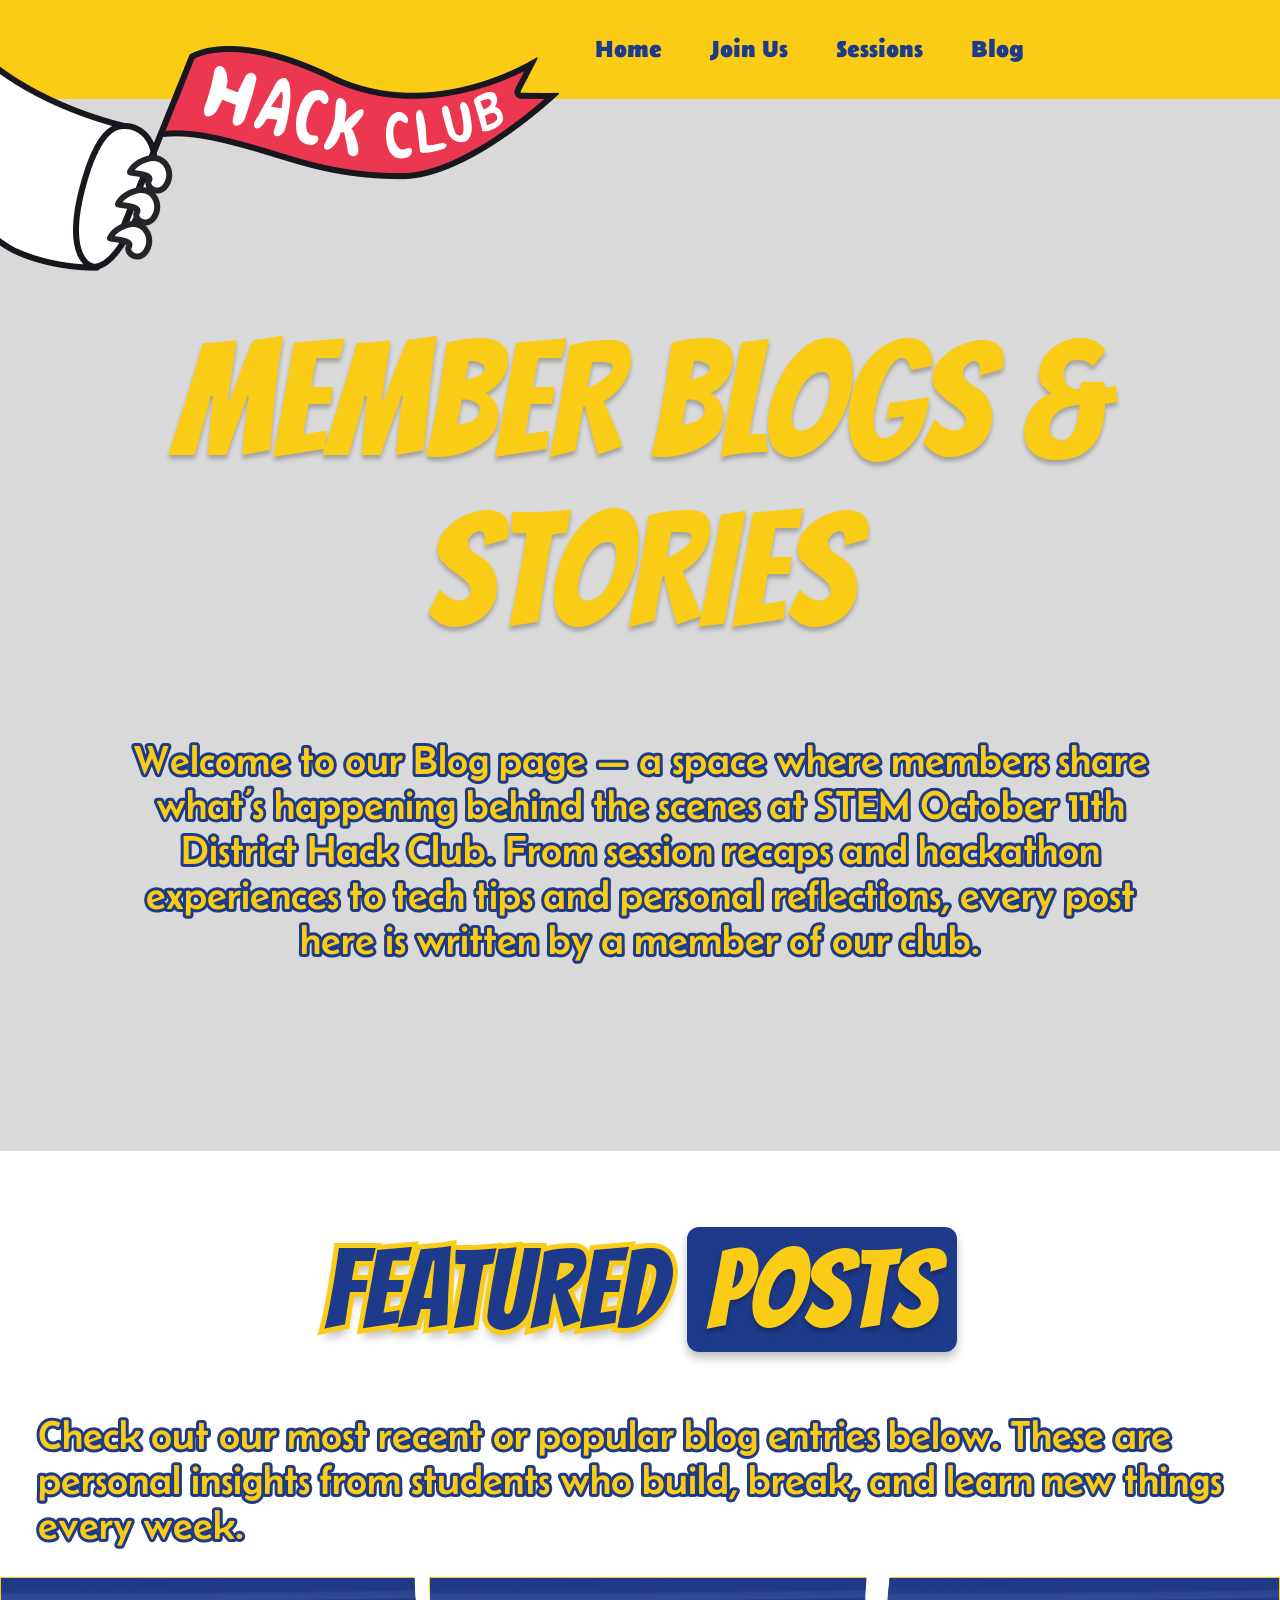
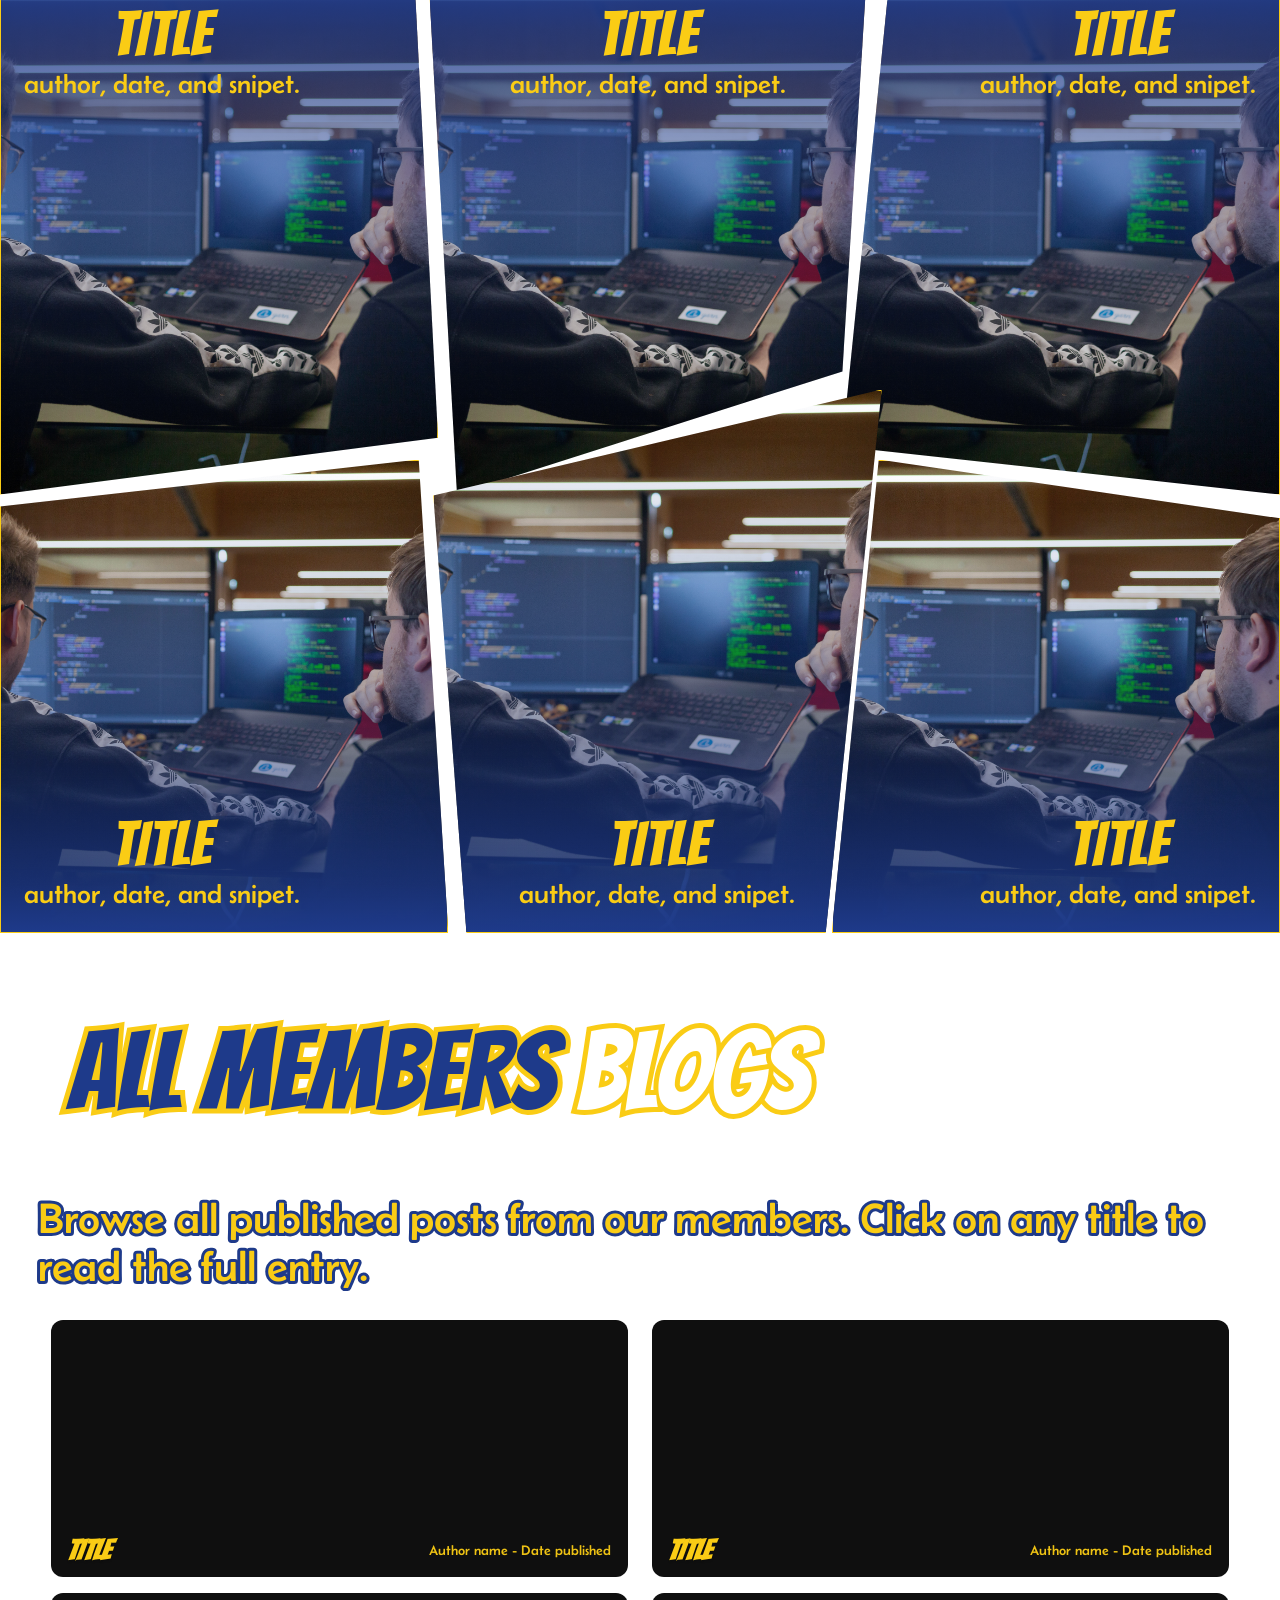
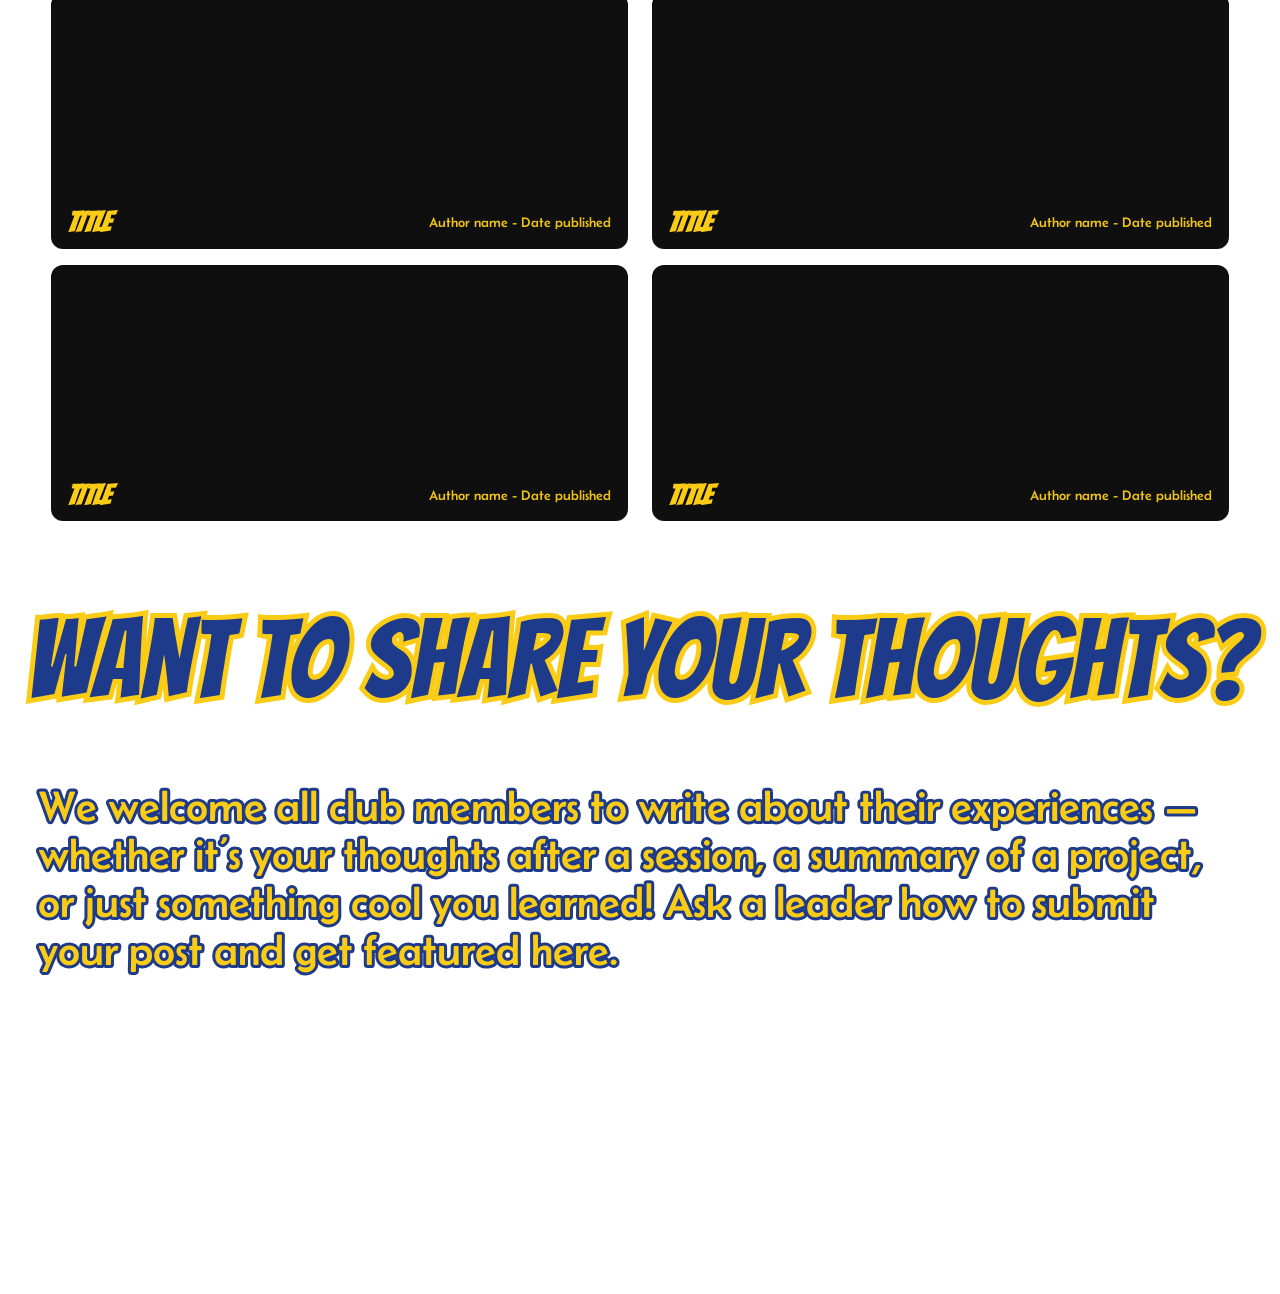
==== blog.html @ 3d718290 "Remove duplicate header tag in blog.html" ====
<!DOCTYPE html>
<html lang="en">
<head>
    <meta charset="UTF-8">
    <meta name="viewport" content="width=device-width, initial-scale=1.0">
    <title>Blog</title>
    <link rel="icon" type="image/x-icon" href="assets/images/icon-rounded.png">
    <link rel="stylesheet" href="assets/css/blog.css">
    <link href="https://fonts.googleapis.com/css2?family=Belanosima:wght@400;600;700&display=swap" rel="stylesheet" />
    <link href="https://fonts.googleapis.com/css?family=Bangers&display=swap" rel="stylesheet" />
</head>
<body>
    <header>
        <a href="#"><img src="assets/images/flag-orpheus-left.png" alt="hack club flag icon"></a>
        <nav>
            <a href="index.html">Home</a>
            <a href="joinus.html">Join Us</a>
            <a href="sessions.html">Sessions</a>
            <a href="blog.html">Blog</a>
        </nav>
    </header>
    <section class="intro">
        <h1>MEMBER BLOGS & STORIES</h1>
        <p class="outlined-text">
            Welcome to our Blog page — a space where members share what’s happening behind the scenes at STEM October 11th District Hack Club. From session recaps and hackathon experiences to tech tips and personal reflections, every post here is written by a member of our club.
        </p>
    </section>

    <section class="featured">
        <p class="pp">
            <span class="pfeatured">FEATURED</span> <span class="pposts">POSTS</span>
        </p>
        <p class="outlined-text2">
            Check out our most recent or popular blog entries below. These are personal insights from  students who build, break, and learn new things every week.
        </p>
    </section>

    <div class="featured-posts-container">
        <div class="grid">
            <div class="polygon p1" onclick="window.location.href='#';" style="cursor:pointer;">
                <div class="text-box">
                    <p class = "p1title">TITLE</p>
                    <p class = "p1text">author, date, and snipet.</p>
                </div>
            </div>
            <div class="polygon p2" onclick="window.location.href='#';" style="cursor:pointer;">
                <div class="text-box">
                    <p class = "p1title">TITLE</p>
                    <p class = "p1text">author, date, and snipet.</p>
                </div>
            </div>
            <div class="polygon p3" onclick="window.location.href='#';" style="cursor:pointer;">
                <div class="text-box">
                    <p class = "p1title">TITLE</p>
                    <p class = "p1text">author, date, and snipet.</p>
                </div>
            </div>
        </div>
        <div class="grid2">
            <div class="polygon p4" onclick="window.location.href='#';" style="cursor:pointer;">
                <div class="text-box">
                    <p class = "p1title">TITLE</p>
                    <p class = "p1text">author, date, and snipet.</p>
                </div>
            </div>
            <div class="polygon p5" onclick="window.location.href='#';" style="cursor:pointer;">
                <div class="text-box">
                    <p class = "p1title">TITLE</p>
                    <p class = "p1text">author, date, and snipet.</p>
                </div>
            </div>
            <div class="polygon p6" onclick="window.location.href='#';" style="cursor:pointer;">
                <div class="text-box">
                    <p class = "p1title">TITLE</p>
                    <p class = "p1text">author, date, and snipet.</p>
                </div>
            </div>
        </div>
    </div>

    <section class="complete">
        <p class="ppp">
            <span class="allmembers">ALL MEMBERS</span> <span class="blogs">BLOGS</span>
        </p>
        <p class="outlined-text3">
            Browse all published posts from our members. Click on any title to read the full entry.
        </p>
    </section>

    <section class="cards-area">
    <div class="cards-grid">

        <article class="card" style="--bg: url('assets/images/post-sample-image.jpg'); cursor:pointer;" onclick="window.location.href='#';">
        <div class="card-text">
            <h3 class="card-title">TITLE</h3>
            <div class="card-author">Author name - Date published</div>
        </div>
        </article>

        <article class="card" style="--bg: url('assets/images/post-sample-image.jpg'); cursor:pointer;" onclick="window.location.href='#';">
        <div class="card-text">
            <h3 class="card-title">TITLE</h3>
            <div class="card-author">Author name - Date published</div>
        </div>
        </article>

        <article class="card" style="--bg: url('assets/images/post-sample-image.jpg'); cursor:pointer;" onclick="window.location.href='#';">
        <div class="card-text">
            <h3 class="card-title">TITLE</h3>
            <div class="card-author">Author name - Date published</div>
        </div>
        </article>

        <article class="card" style="--bg: url('assets/images/post-sample-image.jpg'); cursor:pointer;" onclick="window.location.href='#';">
        <div class="card-text">
            <h3 class="card-title">TITLE</h3>
            <div class="card-author">Author name - Date published</div>
        </div>
        </article>

        <article class="card" style="--bg: url('assets/images/post-sample-image.jpg'); cursor:pointer;" onclick="window.location.href='#';">
        <div class="card-text">
            <h3 class="card-title">TITLE</h3>
            <div class="card-author">Author name - Date published</div>
        </div>
        </article>

        <article class="card" style="--bg: url('assets/images/post-sample-image.jpg'); cursor:pointer;" onclick="window.location.href='#';">
        <div class="card-text">
            <h3 class="card-title">TITLE</h3>
            <div class="card-author">Author name - Date published</div>
        </div>
        </article>
    </div>
    </section>

    <section class="featured">
        <p class="pppp">
            WANT TO SHARE YOUR THOUGHTS?
        </p>
        <p class="outlined-text4">
            We welcome all club members to write about their experiences — whether it’s your thoughts after a session, a summary of a project, or just something cool you learned! Ask a leader how to submit your post and get featured here.
        </p>
    </section>
</body>
</html>
---- assets/css/blog.css ----
* {
    margin: 0;
    padding: 0;
    box-sizing: border-box;
}

html, body {
  overflow-x: hidden;
}

header {
    position: sticky;  
    background-color: #FACC15;
    width: 100%;
    height: 11vh;
    display: flex; 
    justify-content: space-between;
}

header nav {
    display: flex;
    align-items: center;
    gap: 3rem;
    margin-right: 20%;
}

header nav a {
    color: #1E3A8A;
    text-decoration: none;
    font-weight: bold;
    font-size: 1.5rem;
    font-family: 'Belanosima', sans-serif;
}

.logo {
    max-height: 100%;
    width: auto;
    object-fit: contain;
    display: block;
}

.intro {
    background-color: #D9D9D9;
    padding: 4rem 2rem; 
    text-align: center;
}

.intro h1 {
  margin-top: 9.53125rem;
  margin-bottom: 5.0625rem;
	color: #FACC15;
	text-align: center;
	text-shadow: 0 4px 4px rgba(0, 0, 0, 0.25);
	font-size: 10rem;
	font-weight: 400;
  font-family: 'Bangers', cursive;
}

.outlined-text {
  position: relative;
  display: inline-block;
  font-size: 2.5714rem;
  font-family: 'Belanosima', sans-serif;
  color: #FACC15;
  z-index: 2;
  margin: 0 5.78125rem 7.84375rem 5.78125rem;
  text-align: center;
}

.outlined-text::before {
  content: attr(data-text);
  content: attr(data-text);
  content: "Welcome to our Blog page — a space where members share what’s happening behind the scenes at STEM October 11th District Hack Club. From session recaps and hackathon experiences to tech tips and personal reflections, every post here is written by a member of our club.";
  position: absolute;
  top: 0;
  left: 0;
  z-index: -1;
  color: transparent;
  -webkit-text-stroke: 6px #1E3A8A;
  white-space: pre-wrap;
  width: 100%;
}

.pp {
  text-align: center;
  font-size: 6.8572rem;
  font-family: 'Bangers', cursive;
  margin-top: 5rem;
  margin-bottom: 4rem;
}

.pfeatured {
  position: relative;
  display: inline-block;
  color: #1E3A8A;
  z-index: 2;
}

.pfeatured::before {
  content: attr(data-text);
  content: attr(data-text);
  content: "FEATURED";
  position: absolute;
  top: 0;
  left: 0;
  z-index: -1;
  color: transparent;
  -webkit-text-stroke: 10px #FACC15;
  white-space: pre-wrap;
  width: 100%;
  text-shadow: 0 10px 10px rgba(0, 0, 0, 0.25);
}

.pposts {
  color: #FACC15;
  background-color: #1E3A8A;
  border-radius: 12px;
  padding: 4px 20px;
  text-shadow: 0 4px 4px rgba(0, 0, 0, 0.25);
  box-shadow: 0 6px 10px rgba(0, 0, 0, 0.25);
}

.outlined-text2 {
  position: relative;
  display: inline-block;
  font-size: 2.5714rem;
  font-family: 'Belanosima', sans-serif;
  color: #FACC15;
  z-index: 2;
  margin: 0 2.3446rem 1.8735rem;
}

.outlined-text2::before {
  content: attr(data-text);
  content: attr(data-text);
  content: "Check out our most recent or popular blog entries below. These are personal insights from students who build, break, and learn new things every week.";
  position: absolute;
  top: 0;
  left: 0;
  z-index: -1;
  color: transparent;
  -webkit-text-stroke: 6px #1E3A8A;
  white-space: pre-wrap;
  width: 100%;
}



.ppp {
  margin-left: 5.3vw;
  font-size: 6.8572rem;
  font-family: 'Bangers', cursive;
  margin-top: 5rem;
  margin-bottom: 4rem;
}

.allmembers {
  position: relative;
  display: inline-block;
  color: #1E3A8A;
  z-index: 2;
}

.allmembers::before {
  content: attr(data-text);
  content: attr(data-text);
  content: "ALL MEMBERS";
  position: absolute;
  top: 0;
  left: 0;
  z-index: -1;
  color: transparent;
  -webkit-text-stroke: 10px #FACC15;
  white-space: pre-wrap;
  width: 100%;
}

.blogs {
  position: relative;
  display: inline-block;
  color: #ffffff;
  z-index: 2;
}

.blogs::before {
  content: attr(data-text);
  content: attr(data-text);
  content: "BLOGS";
  position: absolute;
  top: 0;
  left: 0;
  z-index: -1;
  color: transparent;
  -webkit-text-stroke: 10px #FACC15;
  white-space: pre-wrap;
  width: 100%;
}

.outlined-text3 {
  position: relative;
  display: inline-block;
  font-size: 2.6865rem;
  font-family: 'Belanosima', sans-serif;
  color: #FACC15;
  z-index: 2;
  margin: 0 2.3446rem 1.8735rem;
}

.outlined-text3::before {
  content: attr(data-text);
  content: attr(data-text);
  content: "Browse all published posts from our members. Click on any title to read the full entry.";
  position: absolute;
  top: 0;
  left: 0;
  z-index: -1;
  color: transparent;
  -webkit-text-stroke: 6px #1E3A8A;
  white-space: pre-wrap;
  width: 100%;
}

.pppp {
  position: relative;
  display: block;
  margin: 5rem auto 4rem auto;
  color: #1E3A8A;
  z-index: 2;
  text-align: center;
  font-size: 6.8572rem;
  font-family: 'Bangers', cursive;
}

.pppp::before {
  content: attr(data-text);
  content: attr(data-text);
  content: "WANT TO SHARE YOUR THOUGHTS?";
  position: absolute;
  top: 0;
  left: 0;
  z-index: -1;
  color: transparent;
  -webkit-text-stroke: 10px #FACC15;
  white-space: pre-wrap;
  width: 100%;
}

.outlined-text4 {
  position: relative;
  display: inline-block;
  font-size: 2.6865rem;
  font-family: 'Belanosima', sans-serif;
  color: #FACC15;
  z-index: 2;
  margin: 0 2.3446rem 20rem;
}

.outlined-text4::before {
  content: attr(data-text);
  content: attr(data-text);
  content: "We welcome all club members to write about their experiences — whether it’s your thoughts after a session, a summary of a project, or just something cool you learned! Ask a leader how to submit your post and get featured here.";
  position: absolute;
  top: 0;
  left: 0;
  z-index: -1;
  color: transparent;
  -webkit-text-stroke: 6px #1E3A8A;
  white-space: pre-wrap;
  width: 100%;
}


:root {
  --header-h: 11vh;
  --side-pad: 4%;
  --gap: 2%;
  --cards-height: calc(100vh - var(--header-h));
}

.cards-area {
  padding-left: var(--side-pad);
  padding-right: var(--side-pad);
  box-sizing: border-box;
  height: var(--cards-height);
  margin-bottom: 3vh;
}

.cards-grid {
  height: 100%;
  display: grid;
  grid-template-columns: 1fr 1fr;
  grid-template-rows: repeat(3, 1fr);
  gap: var(--gap);
}

.card {
  background: var(--bg, #ccc) center/contain no-repeat;
  background-color: rgb(15, 15, 15);
  position: relative;
  display: flex;
  flex-direction: column;
  justify-content: flex-end;
  padding: 2% 3%;
  overflow: hidden;
  border-radius: 12px;
}

.card-text {
  display: flex;
  justify-content: space-between;
  align-items: center;
  width: 100%;
}

.card-title {
  margin: 0;
  color: #FACC15;
  font-family: 'Bangers', cursive;
  font-size: clamp(1.25rem, 2.2vw, 2.6rem);
  transform: skewX(-10deg);
  text-shadow: 0 2px 2px rgba(0,0,0,0.12);
}

.card-author {
  color: #FACC15;
  font-family: 'Belanosima', sans-serif;
  font-size: clamp(0.8rem, 1.1vw, 1.2rem);
  opacity: 0.95;
  white-space: nowrap;
}

.p1 { --polygon-image: url('../images/post-sample-image.jpg'); }
.p2 { --polygon-image: url('../images/post-sample-image.jpg'); }
.p3 { --polygon-image: url('../images/post-sample-image.jpg'); }
.p4 { --polygon-image: url('../images/post-sample-image.jpg'); }
.p5 { --polygon-image: url('../images/post-sample-image.jpg'); }
.p6 { --polygon-image: url('../images/post-sample-image.jpg'); }


@media (min-width: 1024px) {
  .grid {
    justify-content: center;
    margin: 0 auto;
    display: flex;
    grid-template-columns: 480px 530px 440px;
    grid-template-rows: 460px; 
    /*width: 90vw;
    height: 90vh;*/
    /*grid-template-columns: repeat(auto-fit, minmax(200px, 1fr));*/
    gap: 0.5px;
    grid-template-rows: 460px; /* force row 2 height */
  }

  .grid2 {
    justify-content: center;
    margin: 0 auto;
    display: flex;
    grid-template-columns: 490px 470px 490px;
    grid-template-rows: 500px; 
    grid-template-rows: 500px;

  }

  .polygon {
    background: lightblue;
    border: 0.5px solid #FACC15;
    box-sizing: border-box;
    z-index: 2;
  }

.p1 { 
    clip-path: polygon(0% 0%, 94.6% 0%, 100% 89%, 0% 100%);
    aspect-ratio: 480 / 460;
    width: 100%;
    max-width: 480px;
    background: linear-gradient(
    to bottom,
    rgba(30,58,138,1) 0%,
    rgba(30,58,138,0.8) 10%,
    rgba(30,58,138,0.4) 40%,
    rgba(30,58,138,0) 100%
  ), var(--polygon-image) center/cover no-repeat;
    display: flex;
    align-items: flex-start;
    justify-content: flex-start;
    text-align: center; 
    padding: 1.4285rem;
    }
.p2 {
    clip-path: polygon(100% 0%, 0% 0%, 6.5% 100%, 94.5% 76.2%);
    aspect-ratio: 530 / 460;
    width: 100%;
    max-width: 530px;
    margin-left: -10px;
    background: linear-gradient(
    to bottom,
    rgba(30,58,138,1) 0%,
    rgba(30,58,138,0.8) 10%,
    rgba(30,58,138,0.4) 40%,
    rgba(30,58,138,0) 100%
  ),  var(--polygon-image) center/cover no-repeat;
    display: flex;
    align-items: flex-start;
    justify-content: center;
    text-align: center; 
    padding: 1.4285rem;
}
.p3 {
    clip-path: polygon(100% 0%, 10.9% 0%, 0% 90.7%, 100% 100%);
    aspect-ratio: 440 / 520;
    width: 100%;
    max-width: 440px;
    margin-left: -25px;
    background: linear-gradient(
    to bottom,
    rgba(30,58,138,1) 0%,
    rgba(30,58,138,0.8) 10%,
    rgba(30,58,138,0.4) 40%,
    rgba(30,58,138,0) 100%
  ),  var(--polygon-image) center/cover no-repeat;
    display: flex;
    align-items: flex-start;
    justify-content: flex-end;
    text-align: center;
    padding: 1.4285rem;
}
.p4 {
    clip-path: polygon(93.4% 0%, 100% 100%, 0% 100%, 0% 9.9%);
    aspect-ratio: 520 / 500;
    width: 100%;
    max-width: 520px;
    margin-top: -35px;
    background: linear-gradient(
    to top,
    rgba(30,58,138,1) 0%,
    rgba(30,58,138,0.8) 10%,
    rgba(30,58,138,0.4) 40%,
    rgba(30,58,138,0) 100%
  ),  var(--polygon-image) center/cover no-repeat;
    display: flex;
    align-items: flex-end;
    justify-content: flex-start;
    text-align: center; 
    padding: 1.4285rem;
}
.p5 {
    clip-path: polygon(100% 0%, 0% 19.5%, 7.4% 100%, 87.5% 100%);
    aspect-ratio: 470 / 570;
    width: 100%;
    max-width: 470px;
    align-self: start;
    margin-top: -105px;
    margin-left: -15px;
    background: linear-gradient(
    to top,
    rgba(30,58,138,1) 0%,
    rgba(30,58,138,0.8) 10%,
    rgba(30,58,138,0.4) 40%,
    rgba(30,58,138,0) 100%
  ),  var(--polygon-image) center/cover no-repeat;
    display: flex;
    align-items: flex-end;
    justify-content: center;
    text-align: center; 
    padding: 1.4285rem;
}
.p6 {
    clip-path: polygon(100% 100%, 100% 12.4%, 10.5% 0%, 0% 100%);
    aspect-ratio: 490 / 450;
    width: 100%;
    max-width: 490px;
    margin-top: -35px;
    margin-left: -50px;
    background: linear-gradient(
    to top,
    rgba(30,58,138,1) 0%,
    rgba(30,58,138,0.8) 10%,
    rgba(30,58,138,0.4) 40%,
    rgba(30,58,138,0) 100%
  ),  var(--polygon-image) center/cover no-repeat;
    display: flex;
    align-items: flex-end;
    justify-content: flex-end;
    text-align: center; 
    padding: 1.4285rem;
}

.text-box {
  display: flex;
  flex-direction: column;
  gap: 0.1rem;
}

.p1title, .p2title, .p3title, .p4title, .p5title, .p6title {
  color: #FACC15;
  font-family: 'Bangers', cursive;
  font-size: 3.9286rem;
} 

.p1text, .p2text, .p3text, .p4text, .p5text, .p6text {
  color: #FACC15;
  font-family: 'Belanosima', sans-serif;
  font-size: 1.7143rem;
}
}

@media (min-width: 769px) and (max-width: 1023px) {
  .intro h1,
  .pp,
  .ppp,
  .pppp {
    font-size: 4rem;
    margin-top: 3rem;
    margin-bottom: 2rem;
  }

  .outlined-text,
  .outlined-text2,
  .outlined-text3,
  .outlined-text4 {
    font-size: 1.6rem;
    margin: 1.5rem 4rem 2rem 4rem; 
    color: #FACC15;
    position: relative;
    z-index: 2;
  }

  .outlined-text::before,
  .outlined-text2::before,
  .outlined-text3::before,
  .outlined-text4::before {
    -webkit-text-stroke: 3px #1E3A8A;
    z-index: -1;
    top: 0;
    left: 0;
  }
}

@media (max-width: 768px) {
  .intro h1,
  .pp,
  .ppp,
  .pppp {
    font-size: 3rem;
    margin-top: 2.5rem;
    margin-bottom: 1.5rem;
  }

  .outlined-text,
  .outlined-text2,
  .outlined-text3,
  .outlined-text4 {
    font-size: 1.2rem;
    margin: 1rem 2rem 1.5rem 2rem; /* reduced space vertically */
    color: #FACC15;
    position: relative;
    z-index: 2;
  }

  .outlined-text::before,
  .outlined-text2::before,
  .outlined-text3::before,
  .outlined-text4::before {
    -webkit-text-stroke: 2px #1E3A8A;
    z-index: -1;
    top: 0;
    left: 0;
  }

  .cards-grid {
    display: grid;
    grid-template-columns: 1fr;
    gap: 2.5vw; /* slightly smaller gap */
  }

  .cards-area {
    height: auto;
    padding: 0 5%;
    margin-top: 1.5vh;
  }

  .card {
    height: auto !important;
    min-height: 260px;
    border-radius: 12px;
    overflow: hidden;
    box-shadow: 0 4px 10px rgba(0, 0, 0, 0.1);
  }

  .card-image {
    width: 100%;
    height: 180px;
    overflow: hidden;
  }

  .card-image img {
    width: 100%;
    height: 100%;
    object-fit: cover;
    display: block;
  }

  .card-title {
    font-size: clamp(1rem, 4vw, 1.6rem);
    margin-top: 0.8rem;
  }
}


/* === Featured posts — Tablet (769px–1023px) === */
@media (min-width: 769px) and (max-width: 1023px) {
  .featured-posts-container {
    display: grid;
    grid-template-columns: repeat(2, 1fr);
    gap: 2vw;
    justify-items: center;
    width: 90%;
    margin: 0 auto;
    padding: 2.5rem 0;
  }

  .grid,
  .grid2 {
    display: contents;
  }

  .polygon {
    width: 100%;
    max-width: 520px;
    height: 360px;
    background: linear-gradient(
      to bottom,
      rgba(30,58,138,1) 0%,
      rgba(30,58,138,0.8) 15%,
      rgba(30,58,138,0.4) 50%,
      rgba(30,58,138,0) 100%
    ),
    var(--polygon-image) center/cover no-repeat;
    clip-path: none;
    border-radius: 12px;
    display: flex;
    align-items: flex-start; /* top text */
    justify-content: flex-start;
    padding: 1.5rem;
    box-sizing: border-box;
    position: relative;
    overflow: hidden;
    border: 0.5px solid #FACC15;
  }

  .text-box {
    display: flex;
    flex-direction: column;
    gap: 0.25rem;
    color: #FACC15;
    font-family: 'Belanosima', sans-serif;
    background: none; /* remove gray */
  }

  .p1title, .p2title, .p3title, .p4title, .p5title, .p6title {
    font-family: 'Bangers', cursive;
    color: #FACC15;
    font-size: 2.2rem;
    margin: 0;
    text-shadow: 0 2px 3px rgba(0,0,0,0.3);
  }

  .p1text, .p2text, .p3text, .p4text, .p5text, .p6text {
    font-family: 'Belanosima', sans-serif;
    color: #FACC15;
    font-size: 1.1rem;
    margin: 0;
  }
}

/* === Featured posts — Mobile (≤768px) === */
@media (max-width: 768px) {
  .featured-posts-container {
    display: grid;
    grid-template-columns: 1fr;
    gap: 3.2vw;
    justify-items: center;
    width: 92%;
    margin: 0 auto;
    padding: 2rem 0;
  }

  .grid,
  .grid2 {
    display: contents;
  }

  .polygon {
    width: 100%;
    max-width: 420px;
    height: 300px;
    background: linear-gradient(
      to bottom,
      rgba(30,58,138,1) 0%,
      rgba(30,58,138,0.8) 15%,
      rgba(30,58,138,0.4) 50%,
      rgba(30,58,138,0) 100%
    ),
    var(--polygon-image) center/cover no-repeat;
    clip-path: none;
    border-radius: 12px;
    display: flex;
    align-items: flex-start; /* top text */
    justify-content: flex-start;
    padding: 1rem;
    box-sizing: border-box;
    position: relative;
    overflow: hidden;
    border: 0.5px solid #FACC15;
  }

  .text-box {
    display: flex;
    flex-direction: column;
    gap: 0.2rem;
    color: #FACC15;
    font-family: 'Belanosima', sans-serif;
    background: none; /* remove gray overlay */
  }

  .p1title, .p2title, .p3title, .p4title, .p5title, .p6title {
    font-family: 'Bangers', cursive;
    color: #FACC15;
    font-size: 1.8rem;
    margin: 0;
    text-shadow: 0 2px 3px rgba(0,0,0,0.3);
  }

  .p1text, .p2text, .p3text, .p4text, .p5text, .p6text {
    font-family: 'Belanosima', sans-serif;
    color: #FACC15;
    font-size: 1rem;
    margin: 0;
  }
}

@media (max-width: 1023px) {
  header {
    height: 10vh;
    padding: 0 3vw;
  }

  header nav {
    gap: 1.5rem;
  }

  header nav a {
    font-size: 1.1rem;
  }
}

@media (max-width: 768px) {
  header {
    height: 9vh;
    padding: 0 2vw;
  }

  header nav {
    gap: 0.8rem;
  }

  header nav a {
    font-size: 0.9rem;
  }
}
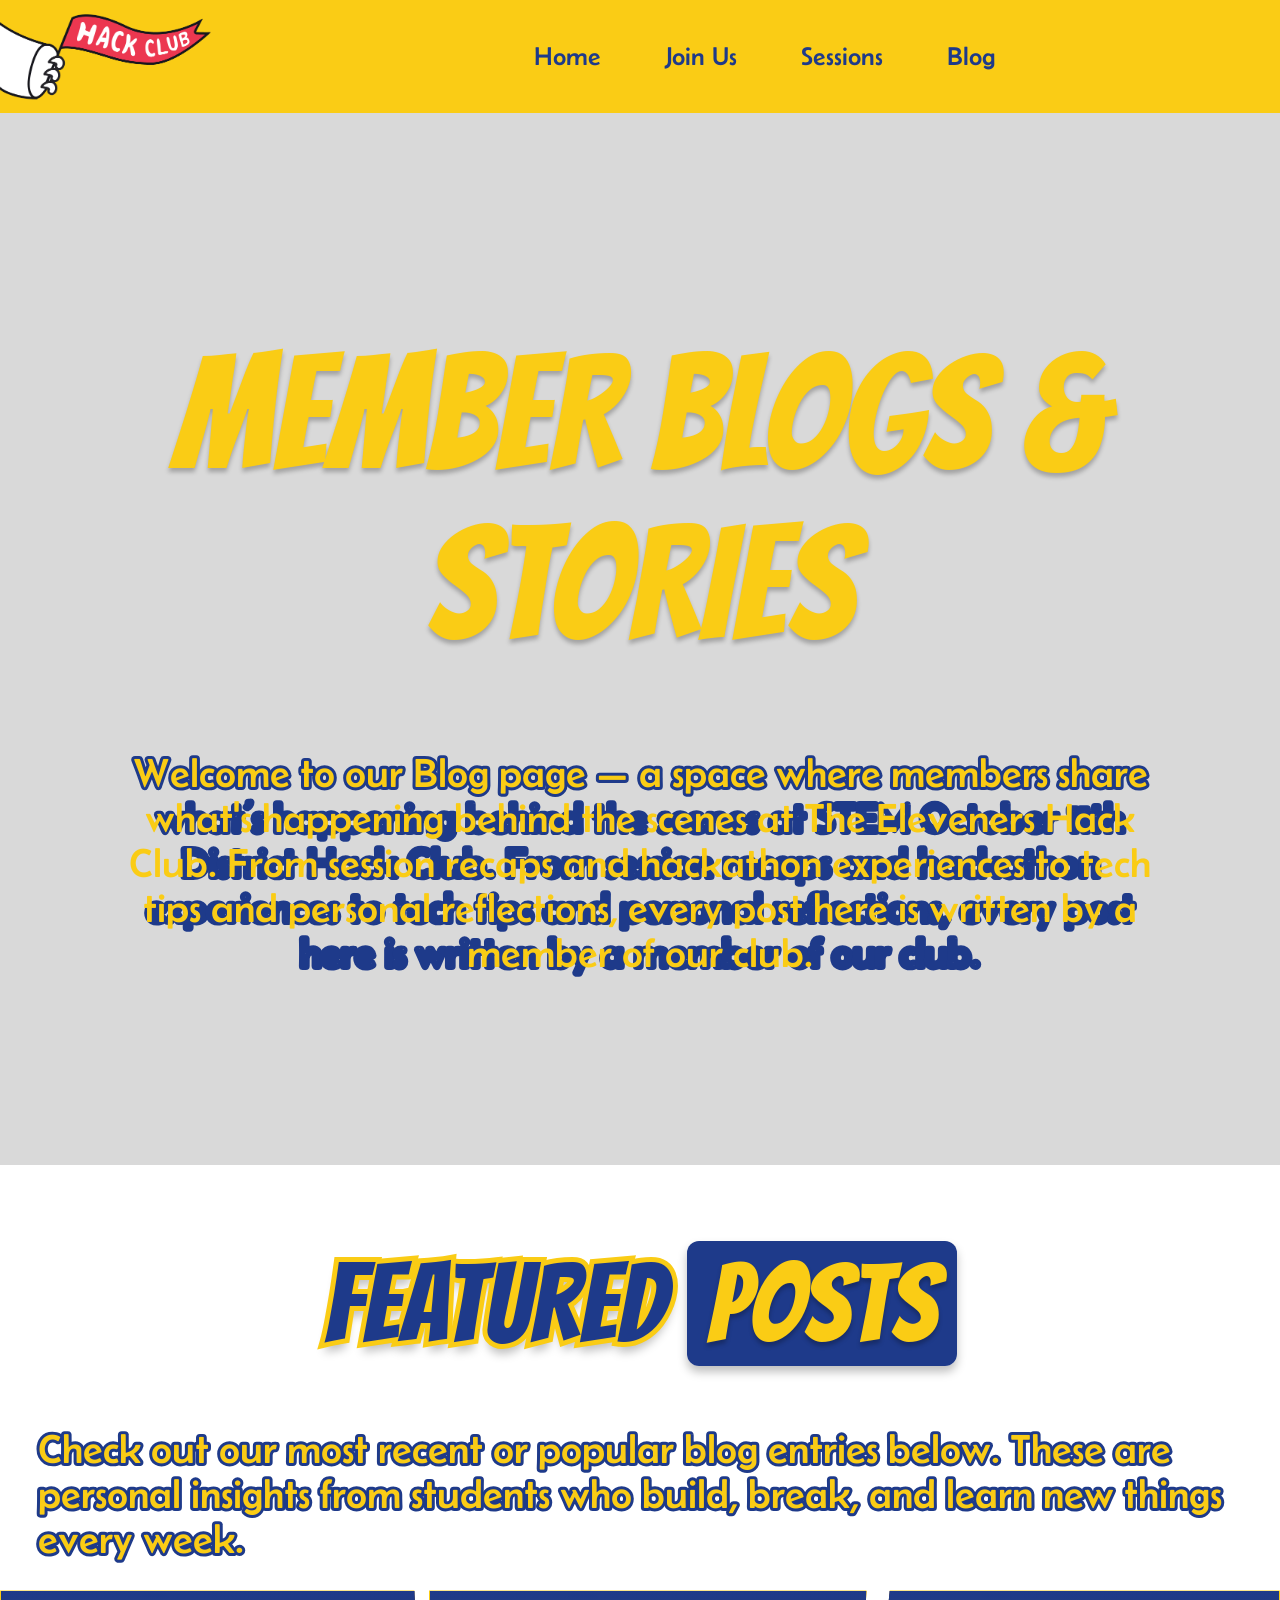
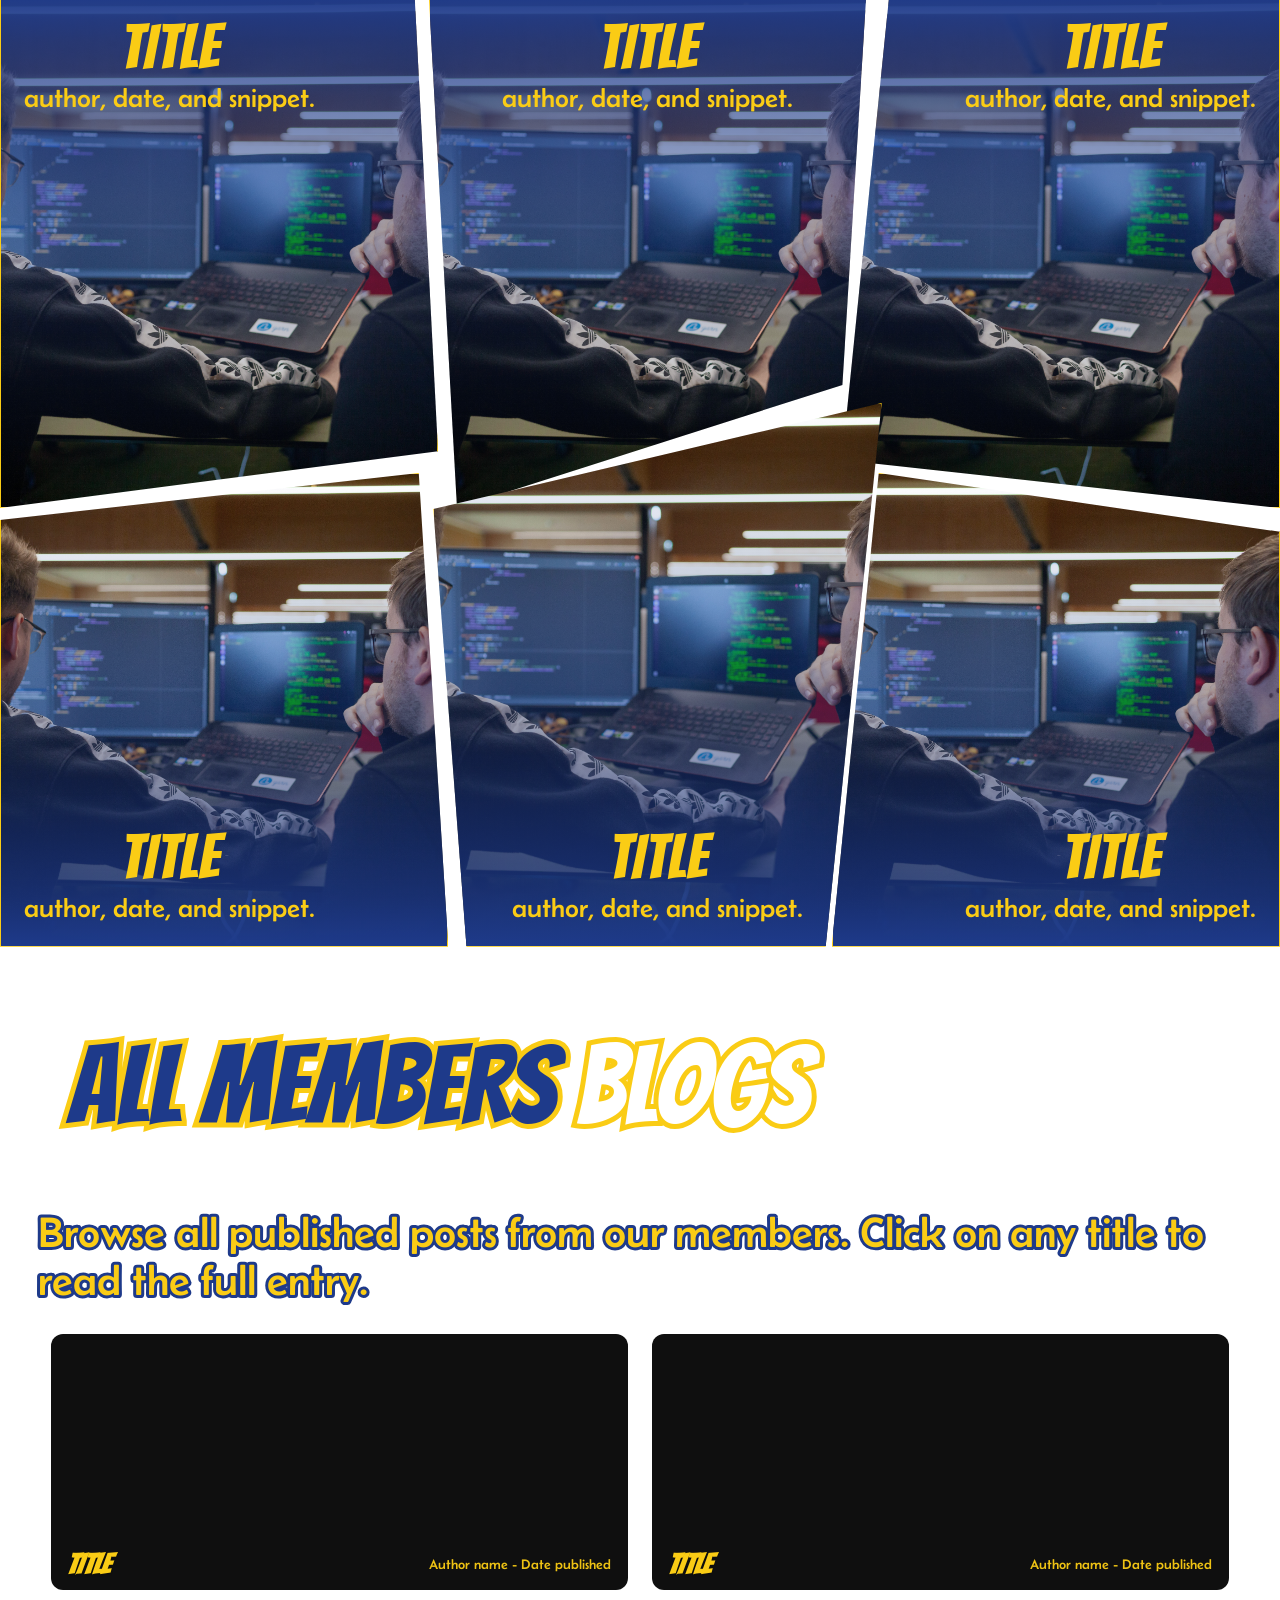
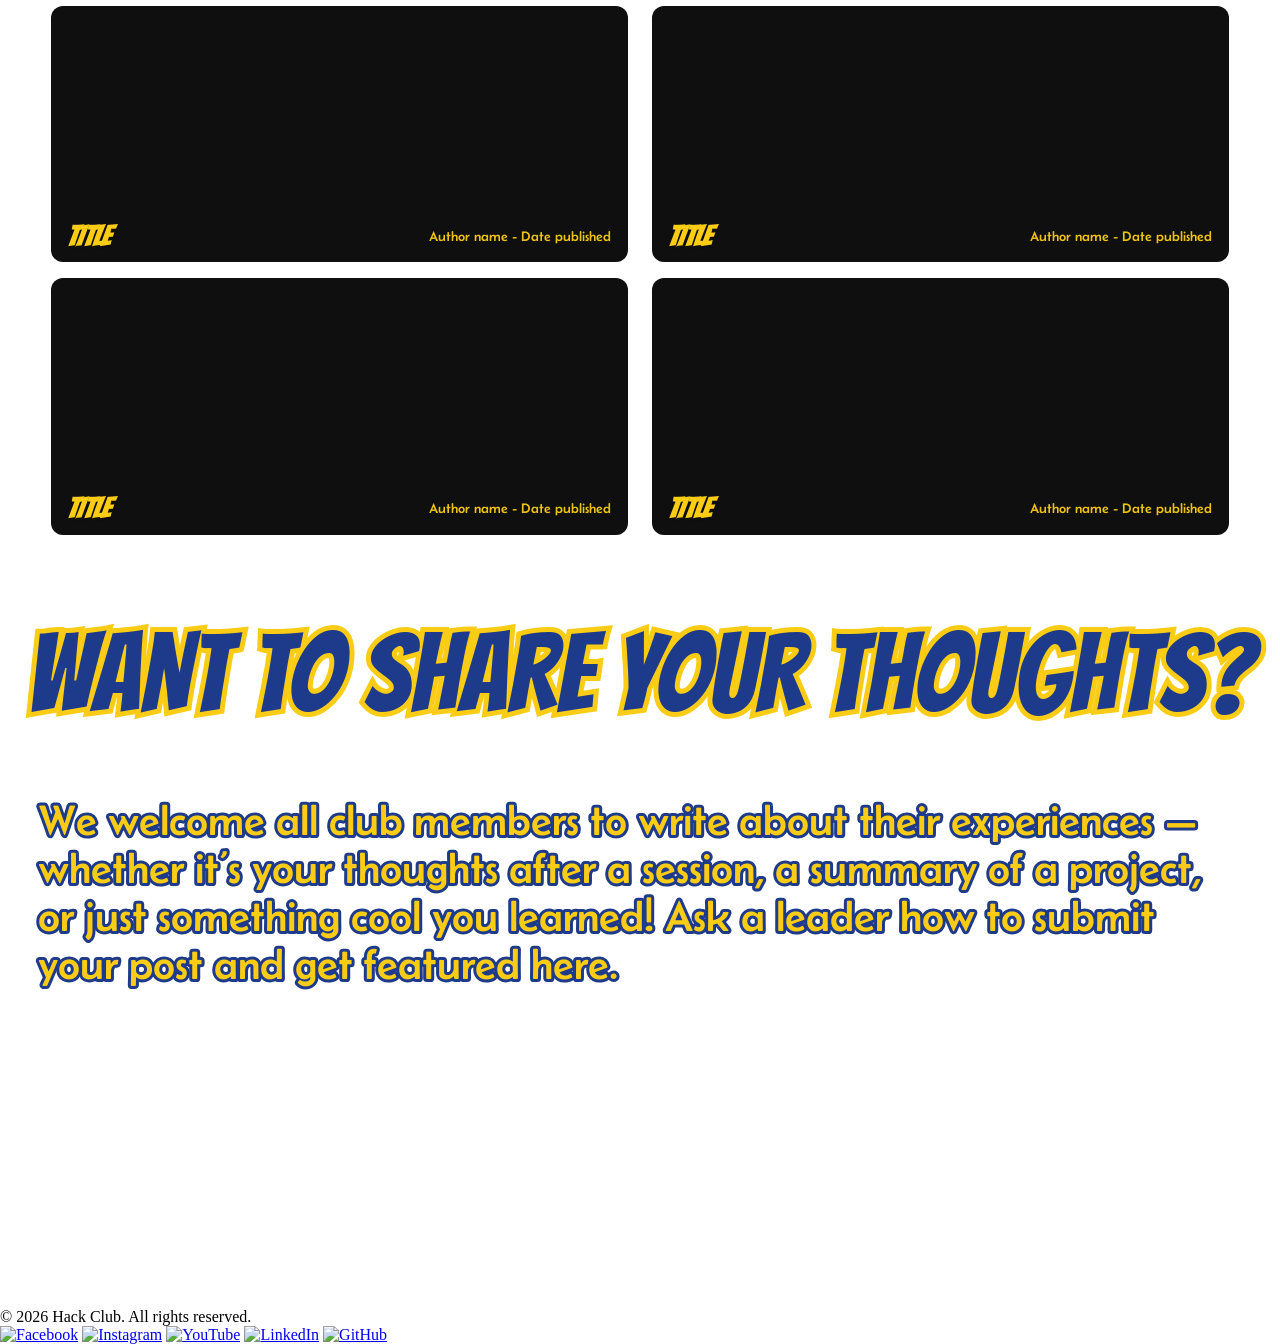
==== commit 1baa0634: "Revise blog intro and correct snippet typos Updated blog introduction and fixed typos in snippets." ====
--- a/blog.html
+++ b/blog.html
@@ -11,18 +11,20 @@
 </head>
 <body>
     <header>
-        <a href="#"><img src="assets/images/flag-orpheus-left.png" alt="hack club flag icon"></a>
-        <nav>
-            <a href="index.html">Home</a>
-            <a href="joinus.html">Join Us</a>
-            <a href="sessions.html">Sessions</a>
-            <a href="blog.html">Blog</a>
-        </nav>
+    <a href="index.html" class="header-flag">
+        <img src="assets/images/flag-orpheus-left.png" alt="hack club flag icon">
+    </a>
+    <nav>
+        <a href="index.html">Home</a>
+        <a href="joinus.html">Join Us</a>
+        <a href="sessions.html">Sessions</a>
+        <a href="blog.html">Blog</a>
+    </nav>
     </header>
     <section class="intro">
         <h1>MEMBER BLOGS & STORIES</h1>
         <p class="outlined-text">
-            Welcome to our Blog page — a space where members share what’s happening behind the scenes at STEM October 11th District Hack Club. From session recaps and hackathon experiences to tech tips and personal reflections, every post here is written by a member of our club.
+           Welcome to our Blog page — a space where members share what's happening behind the scenes at The Eleveners Hack Club. From session recaps and hackathon experiences to tech tips and personal reflections, every post here is written by a member of our club.
         </p>
     </section>
 
@@ -40,19 +42,19 @@
             <div class="polygon p1" onclick="window.location.href='#';" style="cursor:pointer;">
                 <div class="text-box">
                     <p class = "p1title">TITLE</p>
-                    <p class = "p1text">author, date, and snipet.</p>
+                    <p class = "p1text">author, date, and snippet.</p>
                 </div>
             </div>
             <div class="polygon p2" onclick="window.location.href='#';" style="cursor:pointer;">
                 <div class="text-box">
                     <p class = "p1title">TITLE</p>
-                    <p class = "p1text">author, date, and snipet.</p>
+                    <p class = "p1text">author, date, and snippet.</p>
                 </div>
             </div>
             <div class="polygon p3" onclick="window.location.href='#';" style="cursor:pointer;">
                 <div class="text-box">
                     <p class = "p1title">TITLE</p>
-                    <p class = "p1text">author, date, and snipet.</p>
+                    <p class = "p1text">author, date, and snippet.</p>
                 </div>
             </div>
         </div>
@@ -60,19 +62,19 @@
             <div class="polygon p4" onclick="window.location.href='#';" style="cursor:pointer;">
                 <div class="text-box">
                     <p class = "p1title">TITLE</p>
-                    <p class = "p1text">author, date, and snipet.</p>
+                    <p class = "p1text">author, date, and snippet.</p>
                 </div>
             </div>
             <div class="polygon p5" onclick="window.location.href='#';" style="cursor:pointer;">
                 <div class="text-box">
                     <p class = "p1title">TITLE</p>
-                    <p class = "p1text">author, date, and snipet.</p>
+                    <p class = "p1text">author, date, and snippet.</p>
                 </div>
             </div>
             <div class="polygon p6" onclick="window.location.href='#';" style="cursor:pointer;">
                 <div class="text-box">
                     <p class = "p1title">TITLE</p>
-                    <p class = "p1text">author, date, and snipet.</p>
+                    <p class = "p1text">author, date, and snippet.</p>
                 </div>
             </div>
         </div>
@@ -142,5 +144,17 @@
             We welcome all club members to write about their experiences — whether it’s your thoughts after a session, a summary of a project, or just something cool you learned! Ask a leader how to submit your post and get featured here.
         </p>
     </section>
+
+<footer>
+  <p>&copy; 2026 Hack Club. All rights reserved.</p>
+  <div class="social-icons">
+    <a href="YOUR_FACEBOOK_URL"><img src="assets/icons/facebook-brands.svg" alt="Facebook"></a>
+    <a href="YOUR_INSTAGRAM_URL"><img src="assets/icons/instagram-brands.svg" alt="Instagram"></a>
+    <a href="https://www.youtube.com/@HackClubHQ"><img src="assets/icons/youtube-brands.svg" alt="YouTube"></a>
+    <a href="YOUR_LINKEDIN_URL"><img src="assets/icons/linkedin-brands.svg" alt="LinkedIn"></a>
+    <a href="YOUR_GITHUB_ORG_URL"><img src="assets/icons/github-brands.svg" alt="GitHub"></a>
+  </div>
+</footer>
+    
 </body>
 </html>
--- a/assets/css/blog.css
+++ b/assets/css/blog.css
@@ -4,39 +4,73 @@
     box-sizing: border-box;
 }
 
-html, body {
+html {
   overflow-x: hidden;
 }
 
+/* Smooth Page Fade Transition */
+body {
+    animation: fadeIn 0.4s ease-in-out;
+}
+
+@keyframes fadeIn {
+    from {
+        opacity: 0;
+    }
+    to {
+        opacity: 1;
+    }
+}
+
+/* Header Container */
 header {
-    position: sticky;  
-    background-color: #FACC15;
-    width: 100%;
-    height: 11vh;
-    display: flex; 
+    position: sticky;
+    top: 0;
+    left: 0;
+    width: 100%;
+    height: 12.5vh;
+    padding: 0 22.222% 0 0;
+    background: #FACC15;
+    display: flex;
     justify-content: space-between;
-}
-
-header nav {
-    display: flex;
     align-items: center;
-    gap: 3rem;
-    margin-right: 20%;
-}
-
-header nav a {
+    z-index: 1000;
+    box-sizing: border-box;
+}
+
+/* Hack Club Flag (Fixed to Top-Left) */
+header .header-flag {
+    display: flex;
+    align-items: center;
+    height: 100%;
+}
+
+header img {
+    width: 13.1875rem;
+    height: auto;
+    cursor: pointer;
+    display: block;
+}
+
+/* Navigation Links */
+nav {
+    display: flex;
+    align-items: center;
+}
+
+nav a {
     color: #1E3A8A;
+    font-size: 1.6rem;
+    font-family: 'Belanosima', sans-serif;
+    font-weight: 500;
     text-decoration: none;
-    font-weight: bold;
-    font-size: 1.5rem;
-    font-family: 'Belanosima', sans-serif;
-}
-
-.logo {
-    max-height: 100%;
-    width: auto;
-    object-fit: contain;
-    display: block;
+    margin-left: 4rem;
+    transition: color 0.3s ease-in-out, opacity 0.3s ease-in-out;
+}
+
+/* Hover States */
+nav a:hover {
+    color: #2563EB;
 }
 
 .intro {
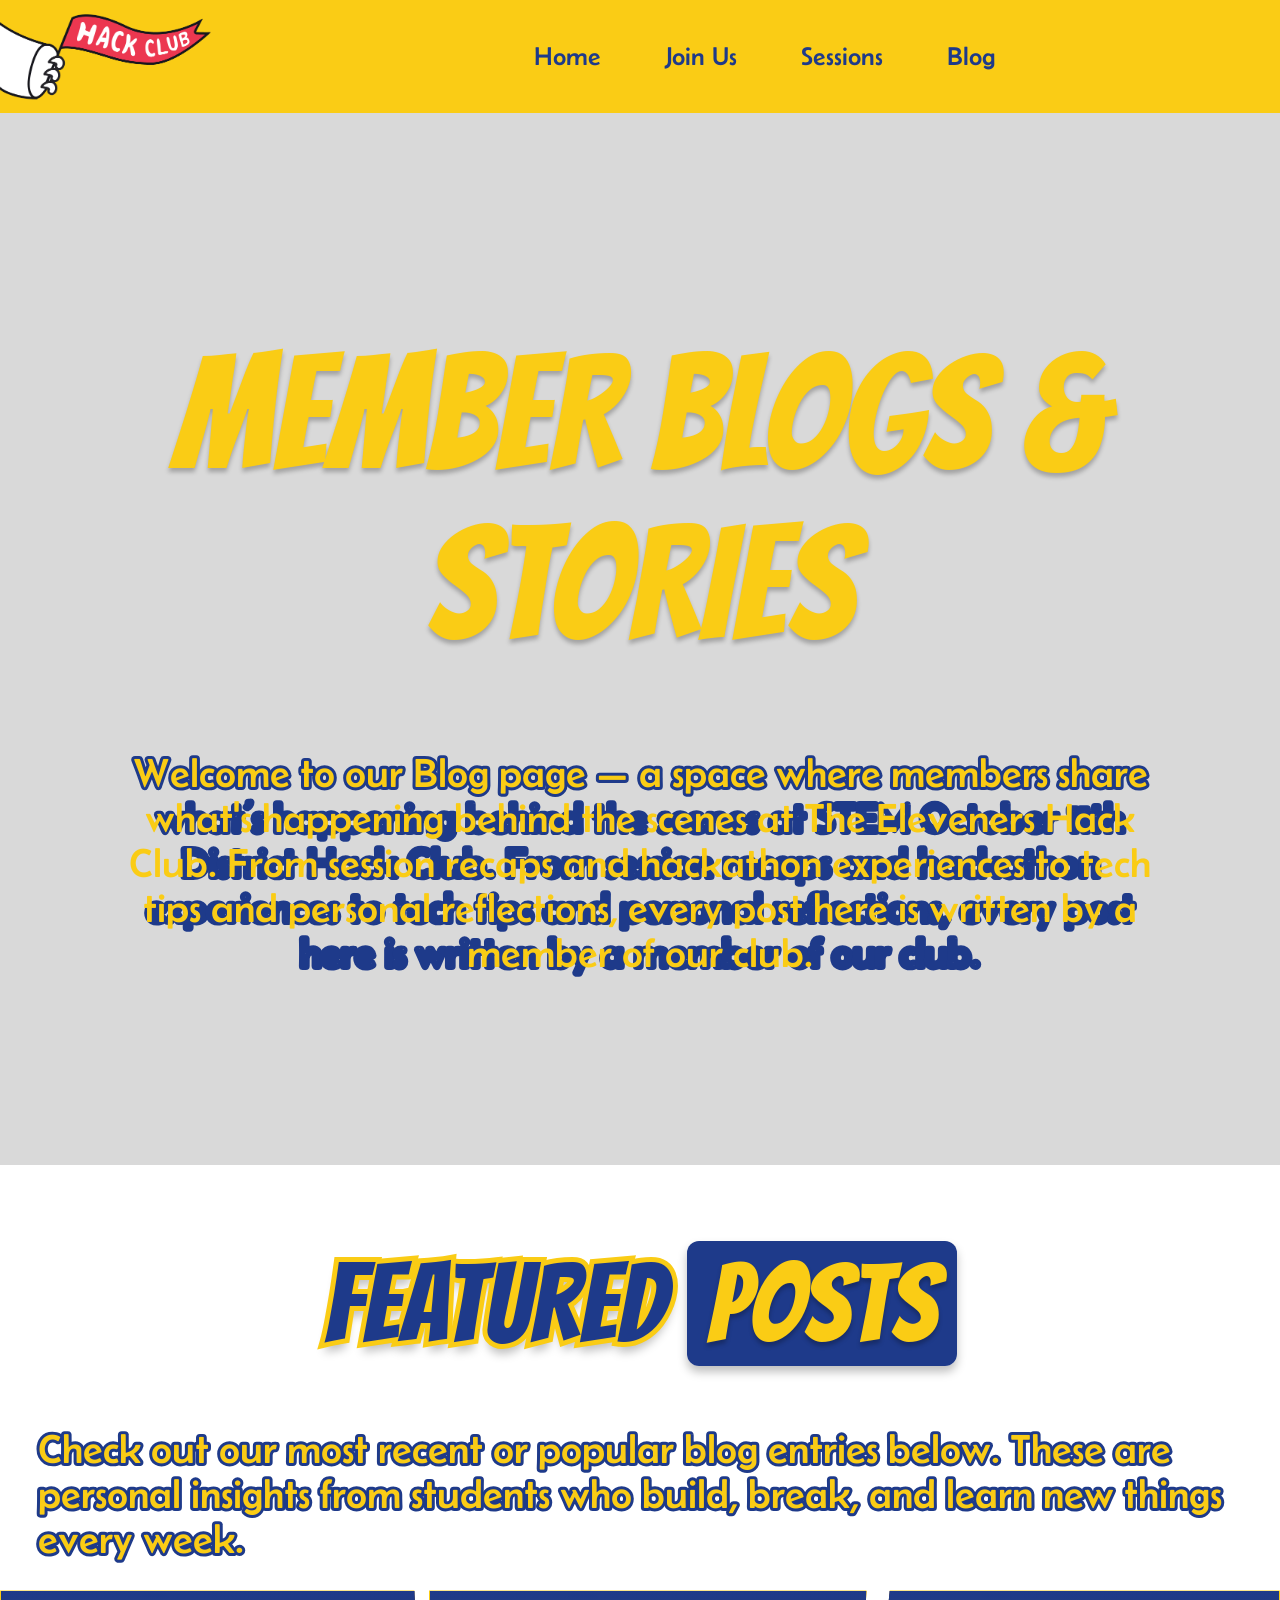
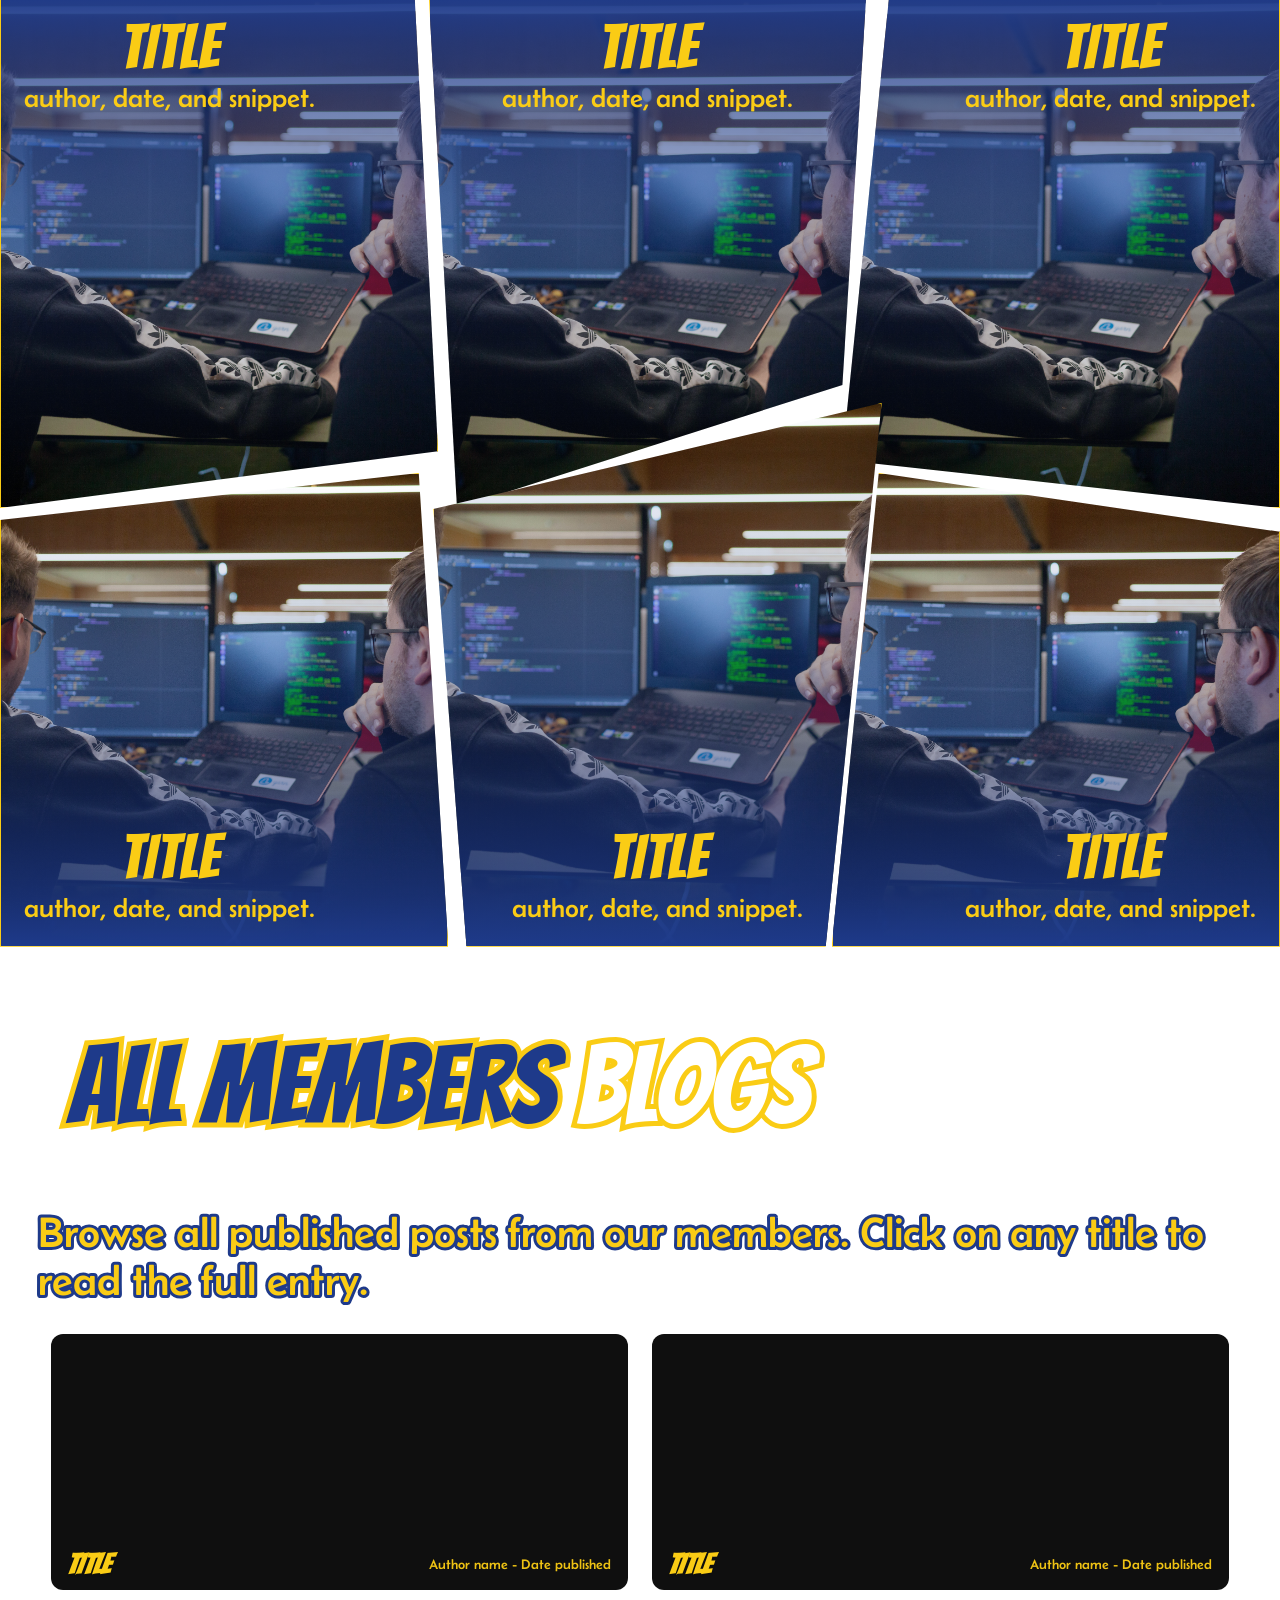
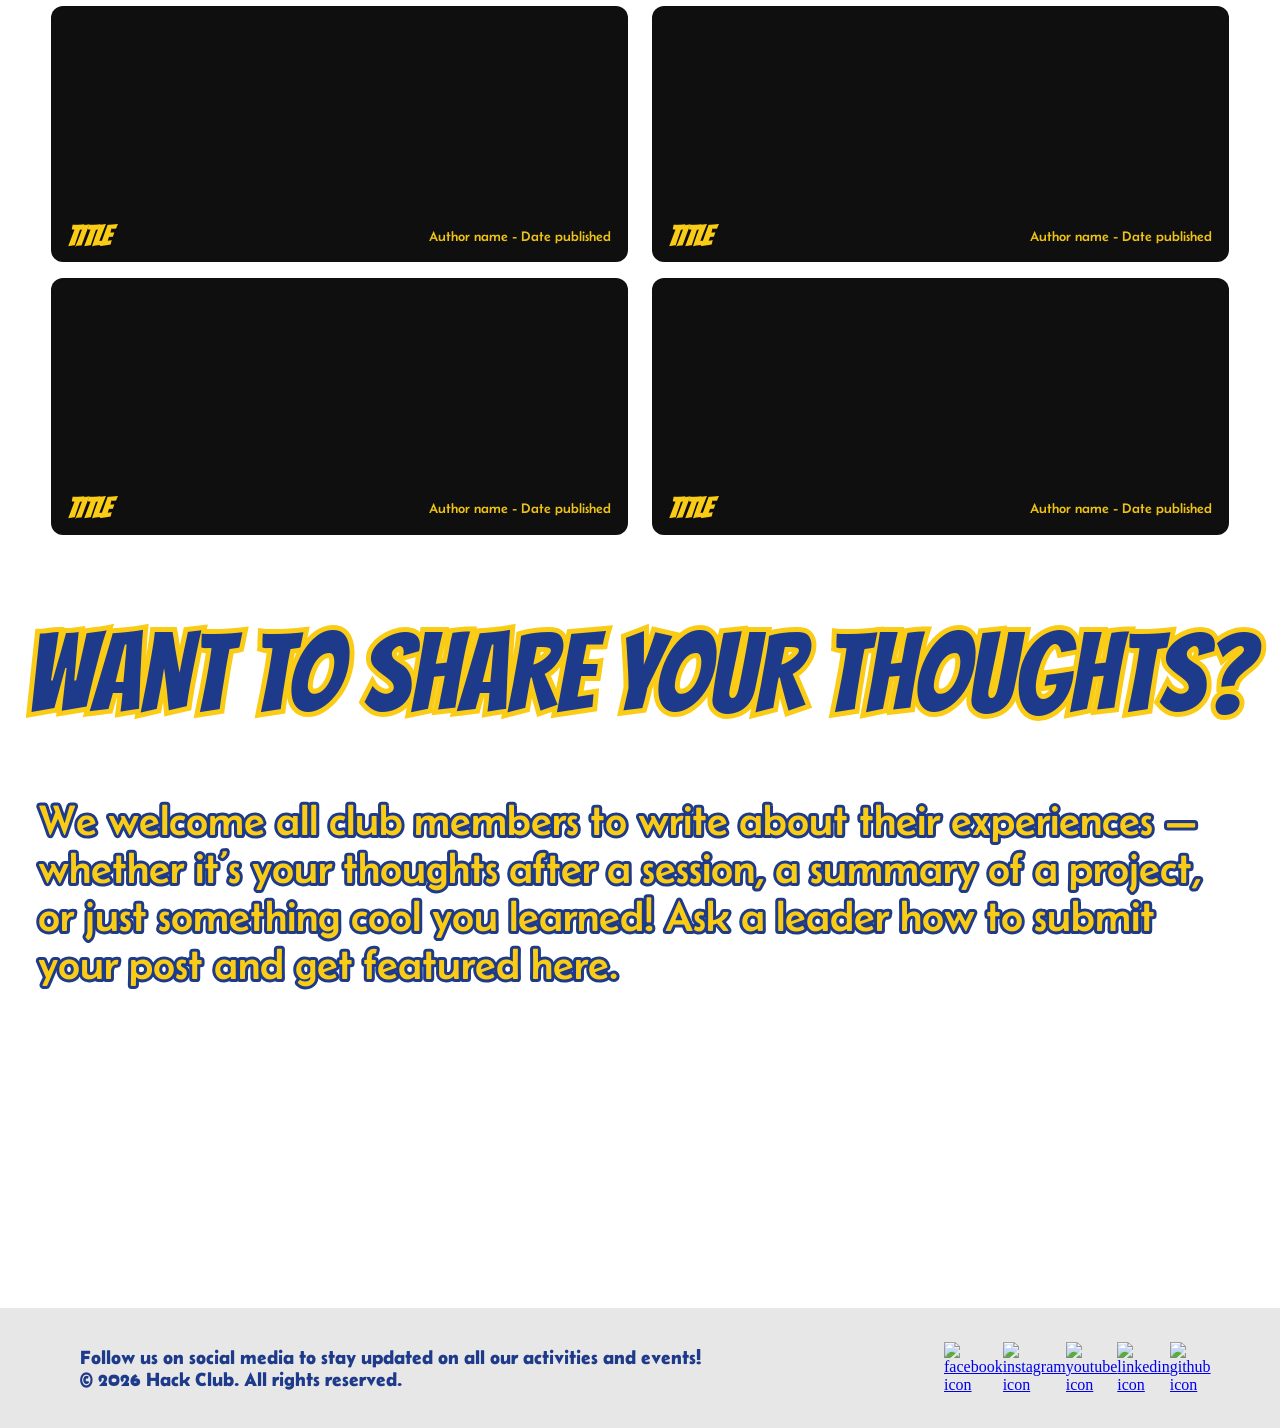
==== commit 96ad5454: "Enhance footer with social media links and text Updated footer to include social media icons and tex" ====
--- a/blog.html
+++ b/blog.html
@@ -146,13 +146,26 @@
     </section>
 
 <footer>
-  <p>&copy; 2026 Hack Club. All rights reserved.</p>
-  <div class="social-icons">
-    <a href="YOUR_FACEBOOK_URL"><img src="assets/icons/facebook-brands.svg" alt="Facebook"></a>
-    <a href="YOUR_INSTAGRAM_URL"><img src="assets/icons/instagram-brands.svg" alt="Instagram"></a>
-    <a href="https://www.youtube.com/@HackClubHQ"><img src="assets/icons/youtube-brands.svg" alt="YouTube"></a>
-    <a href="YOUR_LINKEDIN_URL"><img src="assets/icons/linkedin-brands.svg" alt="LinkedIn"></a>
-    <a href="YOUR_GITHUB_ORG_URL"><img src="assets/icons/github-brands.svg" alt="GitHub"></a>
+  <div class="footer_text">
+    <p>Follow us on social media to stay updated on all our activities and events!</p>
+    <p>&copy; 2026 Hack Club. All rights reserved.</p>
+  </div>
+  <div class="icons_box">
+    <a href="https://facebook.com">
+      <img src="assets/icons/facebook-brands.svg" alt="facebook icon" width="40px" height="40px" />
+    </a>
+    <a href="https://instagram.com">
+      <img src="assets/icons/instagram-brands.svg" alt="instagram icon" width="40px" height="40px" />
+    </a>
+    <a href="https://www.youtube.com/@HackClubHQ">
+      <img src="assets/icons/youtube-brands.svg" alt="youtube icon" width="40px" height="40px" />
+    </a>
+    <a href="https://linkedin.com">
+      <img src="assets/icons/linkedin-brands.svg" alt="linkedin icon" width="40px" height="40px" />
+    </a>
+    <a href="https://github.com">
+      <img src="assets/icons/github-brands.svg" alt="github icon" width="40px" height="40px" />
+    </a>
   </div>
 </footer>
     
--- a/assets/css/blog.css
+++ b/assets/css/blog.css
@@ -1,116 +1,126 @@
 * {
-    margin: 0;
-    padding: 0;
-    box-sizing: border-box;
+  margin: 0;
+  padding: 0;
+  box-sizing: border-box;
 }
 
 html {
   overflow-x: hidden;
 }
 
+/* CSS Variables */
+:root {
+  --blue: #1E3A8A;
+  --yellow: #FACC15;
+  --gray-bg: #e7e7e7;
+  --header-h: 11vh;
+  --side-pad: 4%;
+  --gap: 2%;
+  --cards-height: calc(100vh - var(--header-h));
+}
+
 /* Smooth Page Fade Transition */
 body {
-    animation: fadeIn 0.4s ease-in-out;
+  animation: fadeIn 0.4s ease-in-out;
 }
 
 @keyframes fadeIn {
-    from {
-        opacity: 0;
-    }
-    to {
-        opacity: 1;
-    }
+  from { opacity: 0; }
+  to { opacity: 1; }
 }
 
 /* Header Container */
 header {
-    position: sticky;
-    top: 0;
-    left: 0;
-    width: 100%;
-    height: 12.5vh;
-    padding: 0 22.222% 0 0;
-    background: #FACC15;
-    display: flex;
-    justify-content: space-between;
-    align-items: center;
-    z-index: 1000;
-    box-sizing: border-box;
-}
-
-/* Hack Club Flag (Fixed to Top-Left) */
+  position: sticky;
+  top: 0;
+  left: 0;
+  width: 100%;
+  height: 12.5vh;
+  padding: 0 22.222% 0 0;
+  background: var(--yellow);
+  display: flex;
+  justify-content: space-between;
+  align-items: center;
+  z-index: 1000;
+}
+
 header .header-flag {
-    display: flex;
-    align-items: center;
-    height: 100%;
+  display: flex;
+  align-items: center;
+  height: 100%;
 }
 
 header img {
-    width: 13.1875rem;
-    height: auto;
-    cursor: pointer;
-    display: block;
+  width: 13.1875rem;
+  height: auto;
+  cursor: pointer;
+  display: block;
 }
 
 /* Navigation Links */
 nav {
-    display: flex;
-    align-items: center;
+  display: flex;
+  align-items: center;
 }
 
 nav a {
-    color: #1E3A8A;
-    font-size: 1.6rem;
-    font-family: 'Belanosima', sans-serif;
-    font-weight: 500;
-    text-decoration: none;
-    margin-left: 4rem;
-    transition: color 0.3s ease-in-out, opacity 0.3s ease-in-out;
-}
-
-/* Hover States */
+  color: var(--blue);
+  font-size: 1.6rem;
+  font-family: 'Belanosima', sans-serif;
+  font-weight: 500;
+  text-decoration: none;
+  margin-left: 4rem;
+  transition: color 0.3s ease-in-out, opacity 0.3s ease-in-out;
+}
+
 nav a:hover {
-    color: #2563EB;
-}
-
+  color: #2563EB;
+}
+
+/* Intro Section */
 .intro {
-    background-color: #D9D9D9;
-    padding: 4rem 2rem; 
-    text-align: center;
+  background-color: #D9D9D9;
+  padding: 4rem 2rem; 
+  text-align: center;
 }
 
 .intro h1 {
   margin-top: 9.53125rem;
   margin-bottom: 5.0625rem;
-	color: #FACC15;
-	text-align: center;
-	text-shadow: 0 4px 4px rgba(0, 0, 0, 0.25);
-	font-size: 10rem;
-	font-weight: 400;
+  color: var(--yellow);
+  text-align: center;
+  text-shadow: 0 4px 4px rgba(0, 0, 0, 0.25);
+  font-size: 10rem;
+  font-weight: 400;
   font-family: 'Bangers', cursive;
 }
 
-.outlined-text {
+/* Outlined Text Blocks */
+.outlined-text,
+.outlined-text2,
+.outlined-text3,
+.outlined-text4 {
   position: relative;
   display: inline-block;
+  font-family: 'Belanosima', sans-serif;
+  color: var(--yellow);
+  z-index: 2;
+}
+
+.outlined-text {
   font-size: 2.5714rem;
-  font-family: 'Belanosima', sans-serif;
-  color: #FACC15;
-  z-index: 2;
-  margin: 0 5.78125rem 7.84375rem 5.78125rem;
+  margin: 0 5.78125rem 7.84375rem;
   text-align: center;
 }
 
 .outlined-text::before {
-  content: attr(data-text);
-  content: attr(data-text);
   content: "Welcome to our Blog page — a space where members share what’s happening behind the scenes at STEM October 11th District Hack Club. From session recaps and hackathon experiences to tech tips and personal reflections, every post here is written by a member of our club.";
   position: absolute;
   top: 0;
   left: 0;
   z-index: -1;
   color: transparent;
-  -webkit-text-stroke: 6px #1E3A8A;
+  -webkit-text-stroke: 6px var(--blue);
   white-space: pre-wrap;
   width: 100%;
 }
@@ -126,28 +136,26 @@
 .pfeatured {
   position: relative;
   display: inline-block;
-  color: #1E3A8A;
+  color: var(--blue);
   z-index: 2;
 }
 
 .pfeatured::before {
-  content: attr(data-text);
-  content: attr(data-text);
   content: "FEATURED";
   position: absolute;
   top: 0;
   left: 0;
   z-index: -1;
   color: transparent;
-  -webkit-text-stroke: 10px #FACC15;
+  -webkit-text-stroke: 10px var(--yellow);
   white-space: pre-wrap;
   width: 100%;
   text-shadow: 0 10px 10px rgba(0, 0, 0, 0.25);
 }
 
 .pposts {
-  color: #FACC15;
-  background-color: #1E3A8A;
+  color: var(--yellow);
+  background-color: var(--blue);
   border-radius: 12px;
   padding: 4px 20px;
   text-shadow: 0 4px 4px rgba(0, 0, 0, 0.25);
@@ -155,30 +163,21 @@
 }
 
 .outlined-text2 {
-  position: relative;
-  display: inline-block;
   font-size: 2.5714rem;
-  font-family: 'Belanosima', sans-serif;
-  color: #FACC15;
-  z-index: 2;
   margin: 0 2.3446rem 1.8735rem;
 }
 
 .outlined-text2::before {
-  content: attr(data-text);
-  content: attr(data-text);
   content: "Check out our most recent or popular blog entries below. These are personal insights from students who build, break, and learn new things every week.";
   position: absolute;
   top: 0;
   left: 0;
   z-index: -1;
   color: transparent;
-  -webkit-text-stroke: 6px #1E3A8A;
+  -webkit-text-stroke: 6px var(--blue);
   white-space: pre-wrap;
   width: 100%;
 }
-
-
 
 .ppp {
   margin-left: 5.3vw;
@@ -191,20 +190,18 @@
 .allmembers {
   position: relative;
   display: inline-block;
-  color: #1E3A8A;
+  color: var(--blue);
   z-index: 2;
 }
 
 .allmembers::before {
-  content: attr(data-text);
-  content: attr(data-text);
   content: "ALL MEMBERS";
   position: absolute;
   top: 0;
   left: 0;
   z-index: -1;
   color: transparent;
-  -webkit-text-stroke: 10px #FACC15;
+  -webkit-text-stroke: 10px var(--yellow);
   white-space: pre-wrap;
   width: 100%;
 }
@@ -217,39 +214,30 @@
 }
 
 .blogs::before {
-  content: attr(data-text);
-  content: attr(data-text);
   content: "BLOGS";
   position: absolute;
   top: 0;
   left: 0;
   z-index: -1;
   color: transparent;
-  -webkit-text-stroke: 10px #FACC15;
+  -webkit-text-stroke: 10px var(--yellow);
   white-space: pre-wrap;
   width: 100%;
 }
 
 .outlined-text3 {
-  position: relative;
-  display: inline-block;
   font-size: 2.6865rem;
-  font-family: 'Belanosima', sans-serif;
-  color: #FACC15;
-  z-index: 2;
   margin: 0 2.3446rem 1.8735rem;
 }
 
 .outlined-text3::before {
-  content: attr(data-text);
-  content: attr(data-text);
   content: "Browse all published posts from our members. Click on any title to read the full entry.";
   position: absolute;
   top: 0;
   left: 0;
   z-index: -1;
   color: transparent;
-  -webkit-text-stroke: 6px #1E3A8A;
+  -webkit-text-stroke: 6px var(--blue);
   white-space: pre-wrap;
   width: 100%;
 }
@@ -258,7 +246,7 @@
   position: relative;
   display: block;
   margin: 5rem auto 4rem auto;
-  color: #1E3A8A;
+  color: var(--blue);
   z-index: 2;
   text-align: center;
   font-size: 6.8572rem;
@@ -266,55 +254,38 @@
 }
 
 .pppp::before {
-  content: attr(data-text);
-  content: attr(data-text);
   content: "WANT TO SHARE YOUR THOUGHTS?";
   position: absolute;
   top: 0;
   left: 0;
   z-index: -1;
   color: transparent;
-  -webkit-text-stroke: 10px #FACC15;
+  -webkit-text-stroke: 10px var(--yellow);
   white-space: pre-wrap;
   width: 100%;
 }
 
 .outlined-text4 {
-  position: relative;
-  display: inline-block;
   font-size: 2.6865rem;
-  font-family: 'Belanosima', sans-serif;
-  color: #FACC15;
-  z-index: 2;
   margin: 0 2.3446rem 20rem;
 }
 
 .outlined-text4::before {
-  content: attr(data-text);
-  content: attr(data-text);
   content: "We welcome all club members to write about their experiences — whether it’s your thoughts after a session, a summary of a project, or just something cool you learned! Ask a leader how to submit your post and get featured here.";
   position: absolute;
   top: 0;
   left: 0;
   z-index: -1;
   color: transparent;
-  -webkit-text-stroke: 6px #1E3A8A;
+  -webkit-text-stroke: 6px var(--blue);
   white-space: pre-wrap;
   width: 100%;
 }
 
-
-:root {
-  --header-h: 11vh;
-  --side-pad: 4%;
-  --gap: 2%;
-  --cards-height: calc(100vh - var(--header-h));
-}
-
+/* Card Section */
 .cards-area {
   padding-left: var(--side-pad);
   padding-right: var(--side-pad);
-  box-sizing: border-box;
   height: var(--cards-height);
   margin-bottom: 3vh;
 }
@@ -348,7 +319,7 @@
 
 .card-title {
   margin: 0;
-  color: #FACC15;
+  color: var(--yellow);
   font-family: 'Bangers', cursive;
   font-size: clamp(1.25rem, 2.2vw, 2.6rem);
   transform: skewX(-10deg);
@@ -356,33 +327,68 @@
 }
 
 .card-author {
-  color: #FACC15;
+  color: var(--yellow);
   font-family: 'Belanosima', sans-serif;
   font-size: clamp(0.8rem, 1.1vw, 1.2rem);
   opacity: 0.95;
   white-space: nowrap;
 }
 
-.p1 { --polygon-image: url('../images/post-sample-image.jpg'); }
-.p2 { --polygon-image: url('../images/post-sample-image.jpg'); }
-.p3 { --polygon-image: url('../images/post-sample-image.jpg'); }
-.p4 { --polygon-image: url('../images/post-sample-image.jpg'); }
-.p5 { --polygon-image: url('../images/post-sample-image.jpg'); }
-.p6 { --polygon-image: url('../images/post-sample-image.jpg'); }
-
-
+/* Sample Images */
+.p1, .p2, .p3, .p4, .p5, .p6 {
+  --polygon-image: url('../images/post-sample-image.jpg');
+}
+
+/* Footer Layout */
+footer {
+  width: 100%;
+  min-height: 120px;
+  background-color: var(--gray-bg);
+  display: flex;
+  flex-direction: row;
+  justify-content: space-around;
+  align-items: center;
+  padding: 1rem 0;
+}
+
+footer .footer_text {
+  width: 55%;
+  color: var(--blue);
+  font-weight: 600;
+  font-family: 'Belanosima', sans-serif;
+  font-size: 1.2em;
+  display: flex;
+  flex-direction: column;
+  justify-content: space-evenly;
+}
+
+.icons_box {
+  width: 20%;
+  height: 100%;
+  display: flex;
+  justify-content: space-between;
+  align-items: center;
+}
+
+.icons_box img {
+  width: 32px;
+  height: 32px;
+  object-fit: contain;
+}
+
+/* ==========================================
+   MEDIA QUERIES
+   ========================================== */
+
+/* Desktop Screens */
 @media (min-width: 1024px) {
   .grid {
     justify-content: center;
     margin: 0 auto;
     display: flex;
     grid-template-columns: 480px 530px 440px;
-    grid-template-rows: 460px; 
-    /*width: 90vw;
-    height: 90vh;*/
-    /*grid-template-columns: repeat(auto-fit, minmax(200px, 1fr));*/
     gap: 0.5px;
-    grid-template-rows: 460px; /* force row 2 height */
+    grid-template-rows: 460px;
   }
 
   .grid2 {
@@ -390,94 +396,71 @@
     margin: 0 auto;
     display: flex;
     grid-template-columns: 490px 470px 490px;
-    grid-template-rows: 500px; 
     grid-template-rows: 500px;
-
   }
 
   .polygon {
     background: lightblue;
-    border: 0.5px solid #FACC15;
-    box-sizing: border-box;
+    border: 0.5px solid var(--yellow);
     z-index: 2;
   }
 
-.p1 { 
+  .p1 { 
     clip-path: polygon(0% 0%, 94.6% 0%, 100% 89%, 0% 100%);
     aspect-ratio: 480 / 460;
     width: 100%;
     max-width: 480px;
-    background: linear-gradient(
-    to bottom,
-    rgba(30,58,138,1) 0%,
-    rgba(30,58,138,0.8) 10%,
-    rgba(30,58,138,0.4) 40%,
-    rgba(30,58,138,0) 100%
-  ), var(--polygon-image) center/cover no-repeat;
+    background: linear-gradient(to bottom, rgba(30,58,138,1) 0%, rgba(30,58,138,0.8) 10%, rgba(30,58,138,0.4) 40%, rgba(30,58,138,0) 100%), var(--polygon-image) center/cover no-repeat;
     display: flex;
     align-items: flex-start;
     justify-content: flex-start;
     text-align: center; 
     padding: 1.4285rem;
-    }
-.p2 {
+  }
+
+  .p2 {
     clip-path: polygon(100% 0%, 0% 0%, 6.5% 100%, 94.5% 76.2%);
     aspect-ratio: 530 / 460;
     width: 100%;
     max-width: 530px;
     margin-left: -10px;
-    background: linear-gradient(
-    to bottom,
-    rgba(30,58,138,1) 0%,
-    rgba(30,58,138,0.8) 10%,
-    rgba(30,58,138,0.4) 40%,
-    rgba(30,58,138,0) 100%
-  ),  var(--polygon-image) center/cover no-repeat;
+    background: linear-gradient(to bottom, rgba(30,58,138,1) 0%, rgba(30,58,138,0.8) 10%, rgba(30,58,138,0.4) 40%, rgba(30,58,138,0) 100%), var(--polygon-image) center/cover no-repeat;
     display: flex;
     align-items: flex-start;
     justify-content: center;
     text-align: center; 
     padding: 1.4285rem;
-}
-.p3 {
+  }
+
+  .p3 {
     clip-path: polygon(100% 0%, 10.9% 0%, 0% 90.7%, 100% 100%);
     aspect-ratio: 440 / 520;
     width: 100%;
     max-width: 440px;
     margin-left: -25px;
-    background: linear-gradient(
-    to bottom,
-    rgba(30,58,138,1) 0%,
-    rgba(30,58,138,0.8) 10%,
-    rgba(30,58,138,0.4) 40%,
-    rgba(30,58,138,0) 100%
-  ),  var(--polygon-image) center/cover no-repeat;
+    background: linear-gradient(to bottom, rgba(30,58,138,1) 0%, rgba(30,58,138,0.8) 10%, rgba(30,58,138,0.4) 40%, rgba(30,58,138,0) 100%), var(--polygon-image) center/cover no-repeat;
     display: flex;
     align-items: flex-start;
     justify-content: flex-end;
     text-align: center;
     padding: 1.4285rem;
-}
-.p4 {
+  }
+
+  .p4 {
     clip-path: polygon(93.4% 0%, 100% 100%, 0% 100%, 0% 9.9%);
     aspect-ratio: 520 / 500;
     width: 100%;
     max-width: 520px;
     margin-top: -35px;
-    background: linear-gradient(
-    to top,
-    rgba(30,58,138,1) 0%,
-    rgba(30,58,138,0.8) 10%,
-    rgba(30,58,138,0.4) 40%,
-    rgba(30,58,138,0) 100%
-  ),  var(--polygon-image) center/cover no-repeat;
+    background: linear-gradient(to top, rgba(30,58,138,1) 0%, rgba(30,58,138,0.8) 10%, rgba(30,58,138,0.4) 40%, rgba(30,58,138,0) 100%), var(--polygon-image) center/cover no-repeat;
     display: flex;
     align-items: flex-end;
     justify-content: flex-start;
     text-align: center; 
     padding: 1.4285rem;
-}
-.p5 {
+  }
+
+  .p5 {
     clip-path: polygon(100% 0%, 0% 19.5%, 7.4% 100%, 87.5% 100%);
     aspect-ratio: 470 / 570;
     width: 100%;
@@ -485,164 +468,78 @@
     align-self: start;
     margin-top: -105px;
     margin-left: -15px;
-    background: linear-gradient(
-    to top,
-    rgba(30,58,138,1) 0%,
-    rgba(30,58,138,0.8) 10%,
-    rgba(30,58,138,0.4) 40%,
-    rgba(30,58,138,0) 100%
-  ),  var(--polygon-image) center/cover no-repeat;
+    background: linear-gradient(to top, rgba(30,58,138,1) 0%, rgba(30,58,138,0.8) 10%, rgba(30,58,138,0.4) 40%, rgba(30,58,138,0) 100%), var(--polygon-image) center/cover no-repeat;
     display: flex;
     align-items: flex-end;
     justify-content: center;
     text-align: center; 
     padding: 1.4285rem;
-}
-.p6 {
+  }
+
+  .p6 {
     clip-path: polygon(100% 100%, 100% 12.4%, 10.5% 0%, 0% 100%);
     aspect-ratio: 490 / 450;
     width: 100%;
     max-width: 490px;
     margin-top: -35px;
     margin-left: -50px;
-    background: linear-gradient(
-    to top,
-    rgba(30,58,138,1) 0%,
-    rgba(30,58,138,0.8) 10%,
-    rgba(30,58,138,0.4) 40%,
-    rgba(30,58,138,0) 100%
-  ),  var(--polygon-image) center/cover no-repeat;
+    background: linear-gradient(to top, rgba(30,58,138,1) 0%, rgba(30,58,138,0.8) 10%, rgba(30,58,138,0.4) 40%, rgba(30,58,138,0) 100%), var(--polygon-image) center/cover no-repeat;
     display: flex;
     align-items: flex-end;
     justify-content: flex-end;
     text-align: center; 
     padding: 1.4285rem;
-}
-
-.text-box {
-  display: flex;
-  flex-direction: column;
-  gap: 0.1rem;
-}
-
-.p1title, .p2title, .p3title, .p4title, .p5title, .p6title {
-  color: #FACC15;
-  font-family: 'Bangers', cursive;
-  font-size: 3.9286rem;
-} 
-
-.p1text, .p2text, .p3text, .p4text, .p5text, .p6text {
-  color: #FACC15;
-  font-family: 'Belanosima', sans-serif;
-  font-size: 1.7143rem;
-}
-}
-
+  }
+
+  .text-box {
+    display: flex;
+    flex-direction: column;
+    gap: 0.1rem;
+  }
+
+  .p1title, .p2title, .p3title, .p4title, .p5title, .p6title {
+    color: var(--yellow);
+    font-family: 'Bangers', cursive;
+    font-size: 3.9286rem;
+  } 
+
+  .p1text, .p2text, .p3text, .p4text, .p5text, .p6text {
+    color: var(--yellow);
+    font-family: 'Belanosima', sans-serif;
+    font-size: 1.7143rem;
+  }
+}
+
+/* Tablet Screens (769px - 1023px) */
 @media (min-width: 769px) and (max-width: 1023px) {
-  .intro h1,
-  .pp,
-  .ppp,
-  .pppp {
+  header {
+    height: 10vh;
+    padding: 0 3vw;
+  }
+
+  header nav {
+    gap: 1.5rem;
+  }
+
+  header nav a {
+    font-size: 1.1rem;
+  }
+
+  .intro h1, .pp, .ppp, .pppp {
     font-size: 4rem;
     margin-top: 3rem;
     margin-bottom: 2rem;
   }
 
-  .outlined-text,
-  .outlined-text2,
-  .outlined-text3,
-  .outlined-text4 {
+  .outlined-text, .outlined-text2, .outlined-text3, .outlined-text4 {
     font-size: 1.6rem;
     margin: 1.5rem 4rem 2rem 4rem; 
-    color: #FACC15;
-    position: relative;
-    z-index: 2;
-  }
-
-  .outlined-text::before,
-  .outlined-text2::before,
-  .outlined-text3::before,
-  .outlined-text4::before {
-    -webkit-text-stroke: 3px #1E3A8A;
-    z-index: -1;
-    top: 0;
-    left: 0;
-  }
-}
-
-@media (max-width: 768px) {
-  .intro h1,
-  .pp,
-  .ppp,
-  .pppp {
-    font-size: 3rem;
-    margin-top: 2.5rem;
-    margin-bottom: 1.5rem;
-  }
-
-  .outlined-text,
-  .outlined-text2,
-  .outlined-text3,
-  .outlined-text4 {
-    font-size: 1.2rem;
-    margin: 1rem 2rem 1.5rem 2rem; /* reduced space vertically */
-    color: #FACC15;
-    position: relative;
-    z-index: 2;
-  }
-
-  .outlined-text::before,
-  .outlined-text2::before,
-  .outlined-text3::before,
-  .outlined-text4::before {
-    -webkit-text-stroke: 2px #1E3A8A;
-    z-index: -1;
-    top: 0;
-    left: 0;
-  }
-
-  .cards-grid {
-    display: grid;
-    grid-template-columns: 1fr;
-    gap: 2.5vw; /* slightly smaller gap */
-  }
-
-  .cards-area {
-    height: auto;
-    padding: 0 5%;
-    margin-top: 1.5vh;
-  }
-
-  .card {
-    height: auto !important;
-    min-height: 260px;
-    border-radius: 12px;
-    overflow: hidden;
-    box-shadow: 0 4px 10px rgba(0, 0, 0, 0.1);
-  }
-
-  .card-image {
-    width: 100%;
-    height: 180px;
-    overflow: hidden;
-  }
-
-  .card-image img {
-    width: 100%;
-    height: 100%;
-    object-fit: cover;
-    display: block;
-  }
-
-  .card-title {
-    font-size: clamp(1rem, 4vw, 1.6rem);
-    margin-top: 0.8rem;
-  }
-}
-
-
-/* === Featured posts — Tablet (769px–1023px) === */
-@media (min-width: 769px) and (max-width: 1023px) {
+  }
+
+  .outlined-text::before, .outlined-text2::before, .outlined-text3::before, .outlined-text4::before {
+    -webkit-text-stroke: 3px var(--blue);
+  }
+
   .featured-posts-container {
     display: grid;
     grid-template-columns: repeat(2, 1fr);
@@ -653,8 +550,7 @@
     padding: 2.5rem 0;
   }
 
-  .grid,
-  .grid2 {
+  .grid, .grid2 {
     display: contents;
   }
 
@@ -662,38 +558,29 @@
     width: 100%;
     max-width: 520px;
     height: 360px;
-    background: linear-gradient(
-      to bottom,
-      rgba(30,58,138,1) 0%,
-      rgba(30,58,138,0.8) 15%,
-      rgba(30,58,138,0.4) 50%,
-      rgba(30,58,138,0) 100%
-    ),
-    var(--polygon-image) center/cover no-repeat;
+    background: linear-gradient(to bottom, rgba(30,58,138,1) 0%, rgba(30,58,138,0.8) 15%, rgba(30,58,138,0.4) 50%, rgba(30,58,138,0) 100%), var(--polygon-image) center/cover no-repeat;
     clip-path: none;
     border-radius: 12px;
     display: flex;
-    align-items: flex-start; /* top text */
+    align-items: flex-start;
     justify-content: flex-start;
     padding: 1.5rem;
-    box-sizing: border-box;
     position: relative;
     overflow: hidden;
-    border: 0.5px solid #FACC15;
+    border: 0.5px solid var(--yellow);
   }
 
   .text-box {
     display: flex;
     flex-direction: column;
     gap: 0.25rem;
-    color: #FACC15;
+    color: var(--yellow);
     font-family: 'Belanosima', sans-serif;
-    background: none; /* remove gray */
   }
 
   .p1title, .p2title, .p3title, .p4title, .p5title, .p6title {
     font-family: 'Bangers', cursive;
-    color: #FACC15;
+    color: var(--yellow);
     font-size: 2.2rem;
     margin: 0;
     text-shadow: 0 2px 3px rgba(0,0,0,0.3);
@@ -701,14 +588,80 @@
 
   .p1text, .p2text, .p3text, .p4text, .p5text, .p6text {
     font-family: 'Belanosima', sans-serif;
-    color: #FACC15;
+    color: var(--yellow);
     font-size: 1.1rem;
     margin: 0;
   }
 }
 
-/* === Featured posts — Mobile (≤768px) === */
+/* Mobile Screens (<=768px) */
 @media (max-width: 768px) {
+  header {
+    height: 9vh;
+    padding: 0 2vw;
+  }
+
+  header nav {
+    gap: 0.8rem;
+  }
+
+  header nav a {
+    font-size: 0.9rem;
+  }
+
+  .intro h1, .pp, .ppp, .pppp {
+    font-size: 3rem;
+    margin-top: 2.5rem;
+    margin-bottom: 1.5rem;
+  }
+
+  .outlined-text, .outlined-text2, .outlined-text3, .outlined-text4 {
+    font-size: 1.2rem;
+    margin: 1rem 2rem 1.5rem 2rem;
+  }
+
+  .outlined-text::before, .outlined-text2::before, .outlined-text3::before, .outlined-text4::before {
+    -webkit-text-stroke: 2px var(--blue);
+  }
+
+  .cards-grid {
+    display: grid;
+    grid-template-columns: 1fr;
+    gap: 2.5vw;
+  }
+
+  .cards-area {
+    height: auto;
+    padding: 0 5%;
+    margin-top: 1.5vh;
+  }
+
+  .card {
+    height: auto !important;
+    min-height: 260px;
+    border-radius: 12px;
+    overflow: hidden;
+    box-shadow: 0 4px 10px rgba(0, 0, 0, 0.1);
+  }
+
+  .card-image {
+    width: 100%;
+    height: 180px;
+    overflow: hidden;
+  }
+
+  .card-image img {
+    width: 100%;
+    height: 100%;
+    object-fit: cover;
+    display: block;
+  }
+
+  .card-title {
+    font-size: clamp(1rem, 4vw, 1.6rem);
+    margin-top: 0.8rem;
+  }
+
   .featured-posts-container {
     display: grid;
     grid-template-columns: 1fr;
@@ -719,8 +672,7 @@
     padding: 2rem 0;
   }
 
-  .grid,
-  .grid2 {
+  .grid, .grid2 {
     display: contents;
   }
 
@@ -728,38 +680,29 @@
     width: 100%;
     max-width: 420px;
     height: 300px;
-    background: linear-gradient(
-      to bottom,
-      rgba(30,58,138,1) 0%,
-      rgba(30,58,138,0.8) 15%,
-      rgba(30,58,138,0.4) 50%,
-      rgba(30,58,138,0) 100%
-    ),
-    var(--polygon-image) center/cover no-repeat;
+    background: linear-gradient(to bottom, rgba(30,58,138,1) 0%, rgba(30,58,138,0.8) 15%, rgba(30,58,138,0.4) 50%, rgba(30,58,138,0) 100%), var(--polygon-image) center/cover no-repeat;
     clip-path: none;
     border-radius: 12px;
     display: flex;
-    align-items: flex-start; /* top text */
+    align-items: flex-start;
     justify-content: flex-start;
     padding: 1rem;
-    box-sizing: border-box;
     position: relative;
     overflow: hidden;
-    border: 0.5px solid #FACC15;
+    border: 0.5px solid var(--yellow);
   }
 
   .text-box {
     display: flex;
     flex-direction: column;
     gap: 0.2rem;
-    color: #FACC15;
+    color: var(--yellow);
     font-family: 'Belanosima', sans-serif;
-    background: none; /* remove gray overlay */
   }
 
   .p1title, .p2title, .p3title, .p4title, .p5title, .p6title {
     font-family: 'Bangers', cursive;
-    color: #FACC15;
+    color: var(--yellow);
     font-size: 1.8rem;
     margin: 0;
     text-shadow: 0 2px 3px rgba(0,0,0,0.3);
@@ -767,38 +710,8 @@
 
   .p1text, .p2text, .p3text, .p4text, .p5text, .p6text {
     font-family: 'Belanosima', sans-serif;
-    color: #FACC15;
+    color: var(--yellow);
     font-size: 1rem;
     margin: 0;
   }
 }
-
-@media (max-width: 1023px) {
-  header {
-    height: 10vh;
-    padding: 0 3vw;
-  }
-
-  header nav {
-    gap: 1.5rem;
-  }
-
-  header nav a {
-    font-size: 1.1rem;
-  }
-}
-
-@media (max-width: 768px) {
-  header {
-    height: 9vh;
-    padding: 0 2vw;
-  }
-
-  header nav {
-    gap: 0.8rem;
-  }
-
-  header nav a {
-    font-size: 0.9rem;
-  }
-}
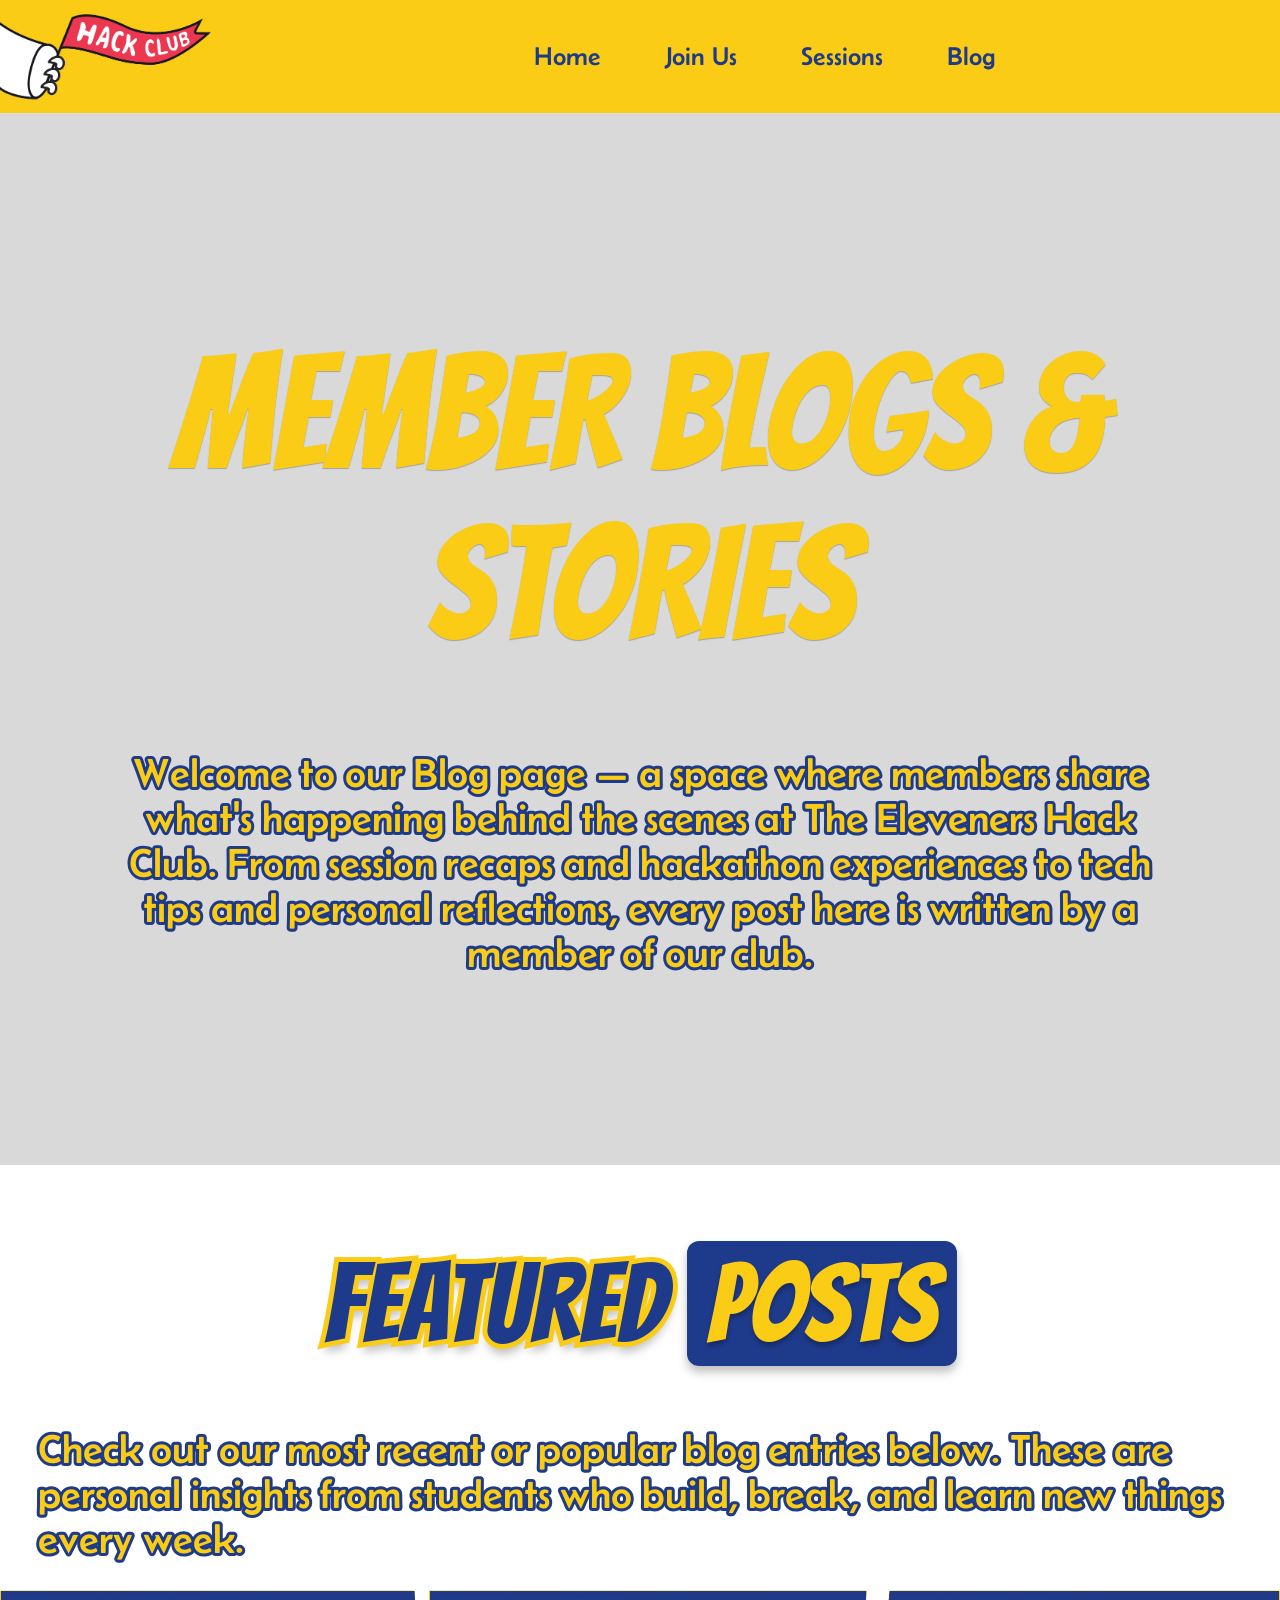
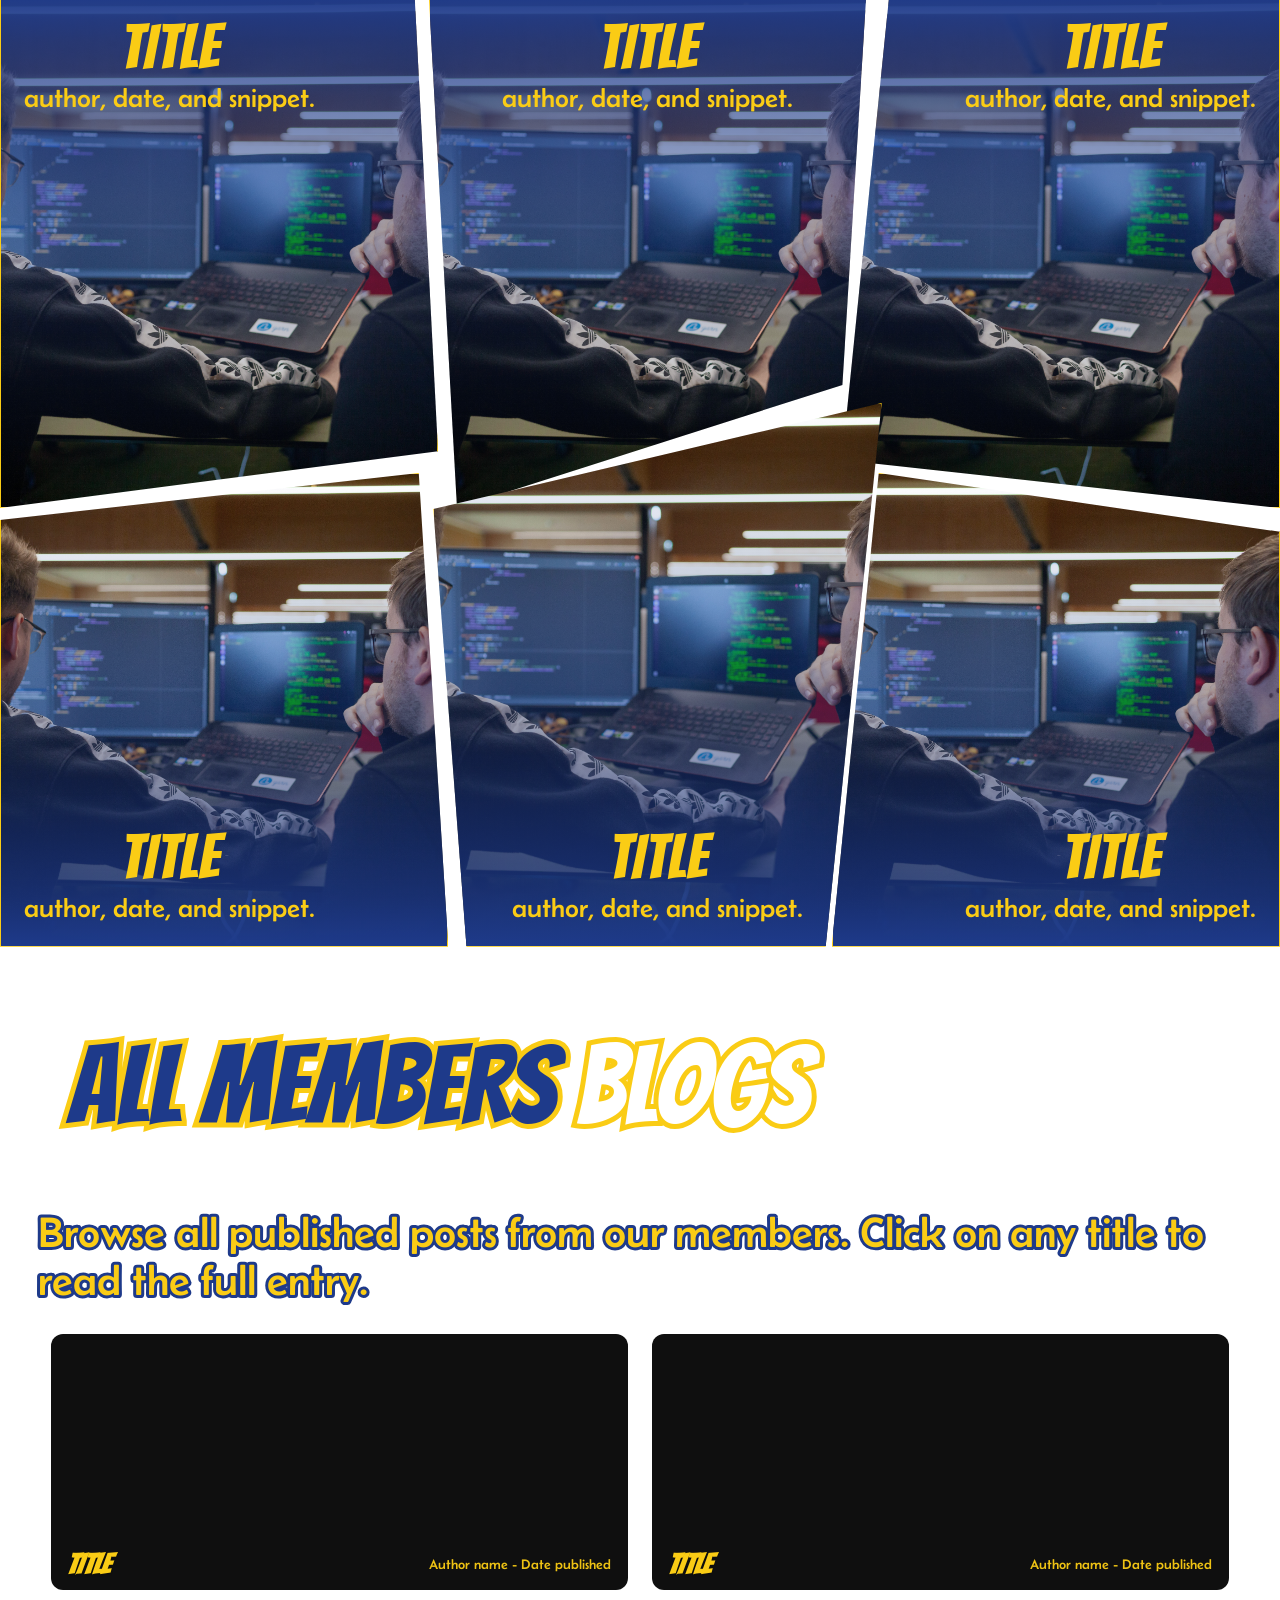
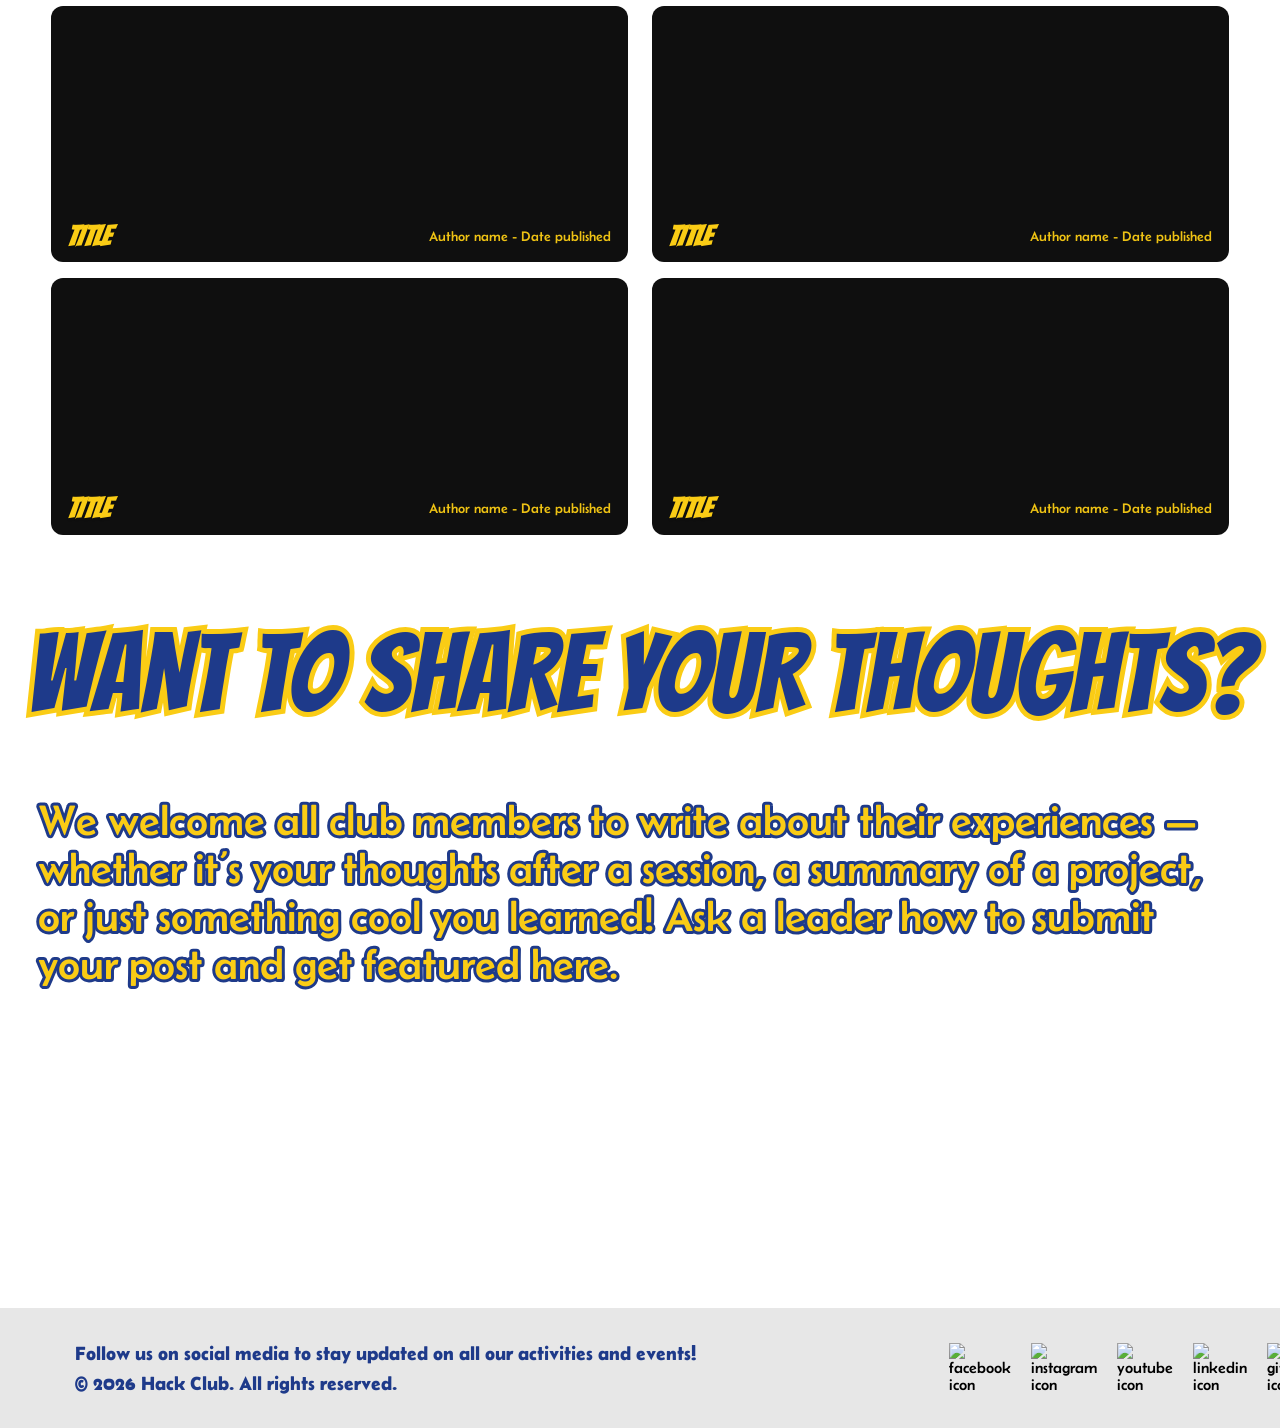
==== commit 26c42aeb: "Include shared stylesheet in blog.html Added a link to the shared stylesheet for consistent styling." ====
--- a/blog.html
+++ b/blog.html
@@ -5,6 +5,7 @@
     <meta name="viewport" content="width=device-width, initial-scale=1.0">
     <title>Blog</title>
     <link rel="icon" type="image/x-icon" href="assets/images/icon-rounded.png">
+    <link rel="stylesheet" href="assets/css/shared.css">
     <link rel="stylesheet" href="assets/css/blog.css">
     <link href="https://fonts.googleapis.com/css2?family=Belanosima:wght@400;600;700&display=swap" rel="stylesheet" />
     <link href="https://fonts.googleapis.com/css?family=Bangers&display=swap" rel="stylesheet" />
--- a/assets/css/shared.css
+++ b/assets/css/shared.css
@@ -0,0 +1,120 @@
+/* shared.css — linked by ALL 4 pages: index, joinus, sessions, blog */
+
+/* Reset */
+* {
+  margin: 0;
+  padding: 0;
+  box-sizing: border-box;
+}
+
+html {
+  scroll-behavior: smooth;
+}
+
+body {
+  font-family: "Belanosima", sans-serif;
+}
+
+a {
+  text-decoration: none;
+  color: inherit;
+}
+
+/* Shared color variables */
+:root {
+  --blue: #1E3A8A;
+  --yellow: #FACC15;
+  --gray-bg: #e7e7e7;
+}
+
+/* Header */
+header {
+  position: sticky;
+  top: 0;
+  left: 0;
+  width: 100%;
+  height: 12.5vh;
+  padding: 0 22.222% 0 0;
+  background: var(--yellow);
+  display: flex;
+  justify-content: space-between;
+  align-items: center;
+  z-index: 1000;
+}
+
+header .header-flag {
+  display: flex;
+  align-items: center;
+  height: 100%;
+}
+
+header img {
+  width: 13.1875rem;
+  height: auto;
+  cursor: pointer;
+  display: block;
+}
+
+nav {
+  display: flex;
+  align-items: center;
+}
+
+nav a {
+  color: var(--blue);
+  font-size: 1.6rem;
+  font-family: "Belanosima", sans-serif;
+  font-weight: 500;
+  margin-left: 4rem;
+  transition: color 0.3s ease-in-out;
+}
+
+nav a:hover {
+  color: #2563EB;
+}
+
+/* Footer (social icons bar) */
+footer {
+  display: flex;
+  flex-direction: row;
+  flex-wrap: wrap;
+  justify-content: space-between;
+  align-items: center;
+  gap: 20px;
+  width: 100%;
+  padding: 40px 5%;
+  background-color: var(--gray-bg);
+}
+
+footer .footer_text {
+  display: flex;
+  flex-direction: column;
+  justify-content: center;
+  gap: 8px;
+  color: var(--blue);
+  font-weight: 600;
+  font-family: "Belanosima", sans-serif;
+  font-size: 1.1em;
+}
+
+.icons_box {
+  display: flex;
+  align-items: center;
+  gap: 20px;
+}
+
+.icons_box img {
+  width: 40px;
+  height: 40px;
+  object-fit: contain;
+}
+
+@media (max-width: 768px) {
+  header {
+    padding-right: 5%;
+  }
+  nav a {
+    margin-left: 1.5rem;
+    font-size: 1.2rem;
+  }
+}
--- a/assets/css/blog.css
+++ b/assets/css/blog.css
@@ -89,7 +89,8 @@
   margin-bottom: 5.0625rem;
   color: var(--yellow);
   text-align: center;
-  text-shadow: 0 4px 4px rgba(0, 0, 0, 0.25);
+  text-shadow: 0 1px 1px rgba(0, 0, 0, 0.25);
+  line=height: 1.5;
   font-size: 10rem;
   font-weight: 400;
   font-family: 'Bangers', cursive;
@@ -114,7 +115,7 @@
 }
 
 .outlined-text::before {
-  content: "Welcome to our Blog page — a space where members share what’s happening behind the scenes at STEM October 11th District Hack Club. From session recaps and hackathon experiences to tech tips and personal reflections, every post here is written by a member of our club.";
+  content: "Welcome to our Blog page — a space where members share what's happening behind the scenes at The Eleveners Hack Club. From session recaps and hackathon experiences to tech tips and personal reflections, every post here is written by a member of our club.";
   position: absolute;
   top: 0;
   left: 0;
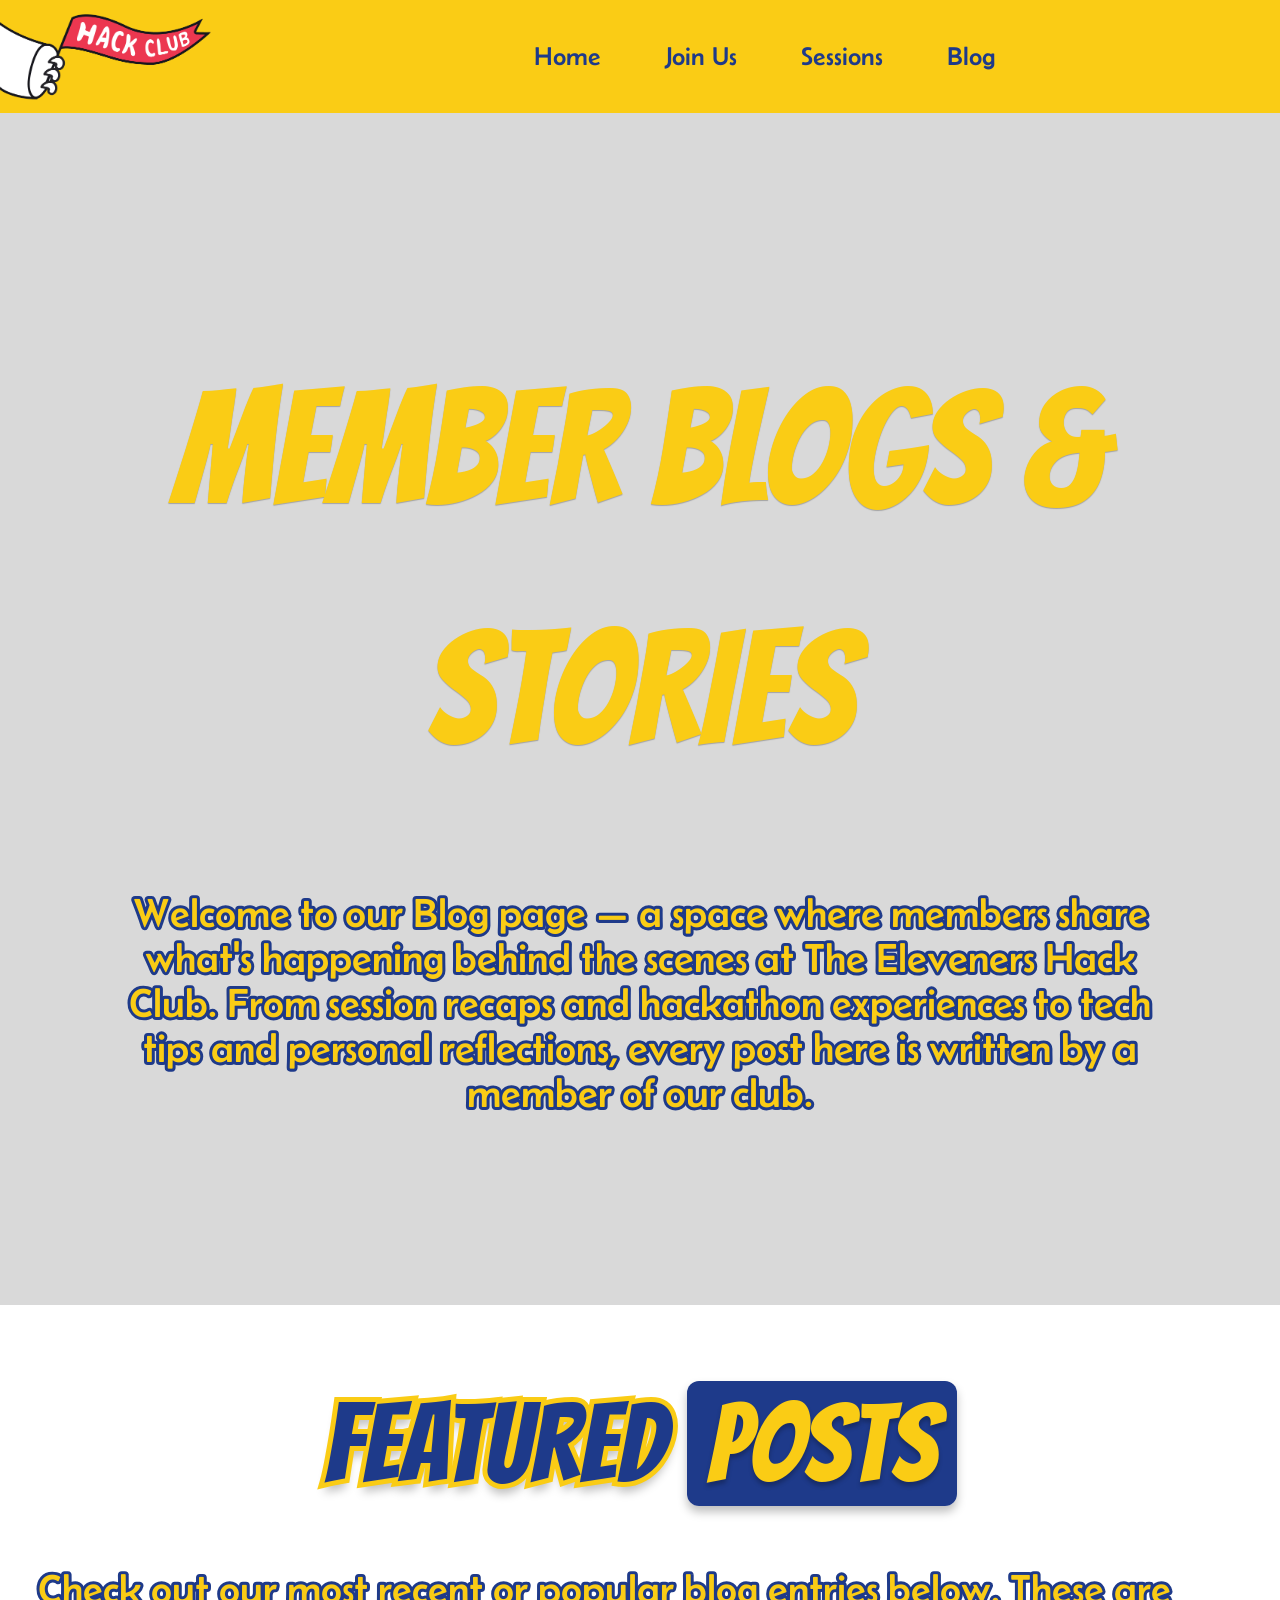
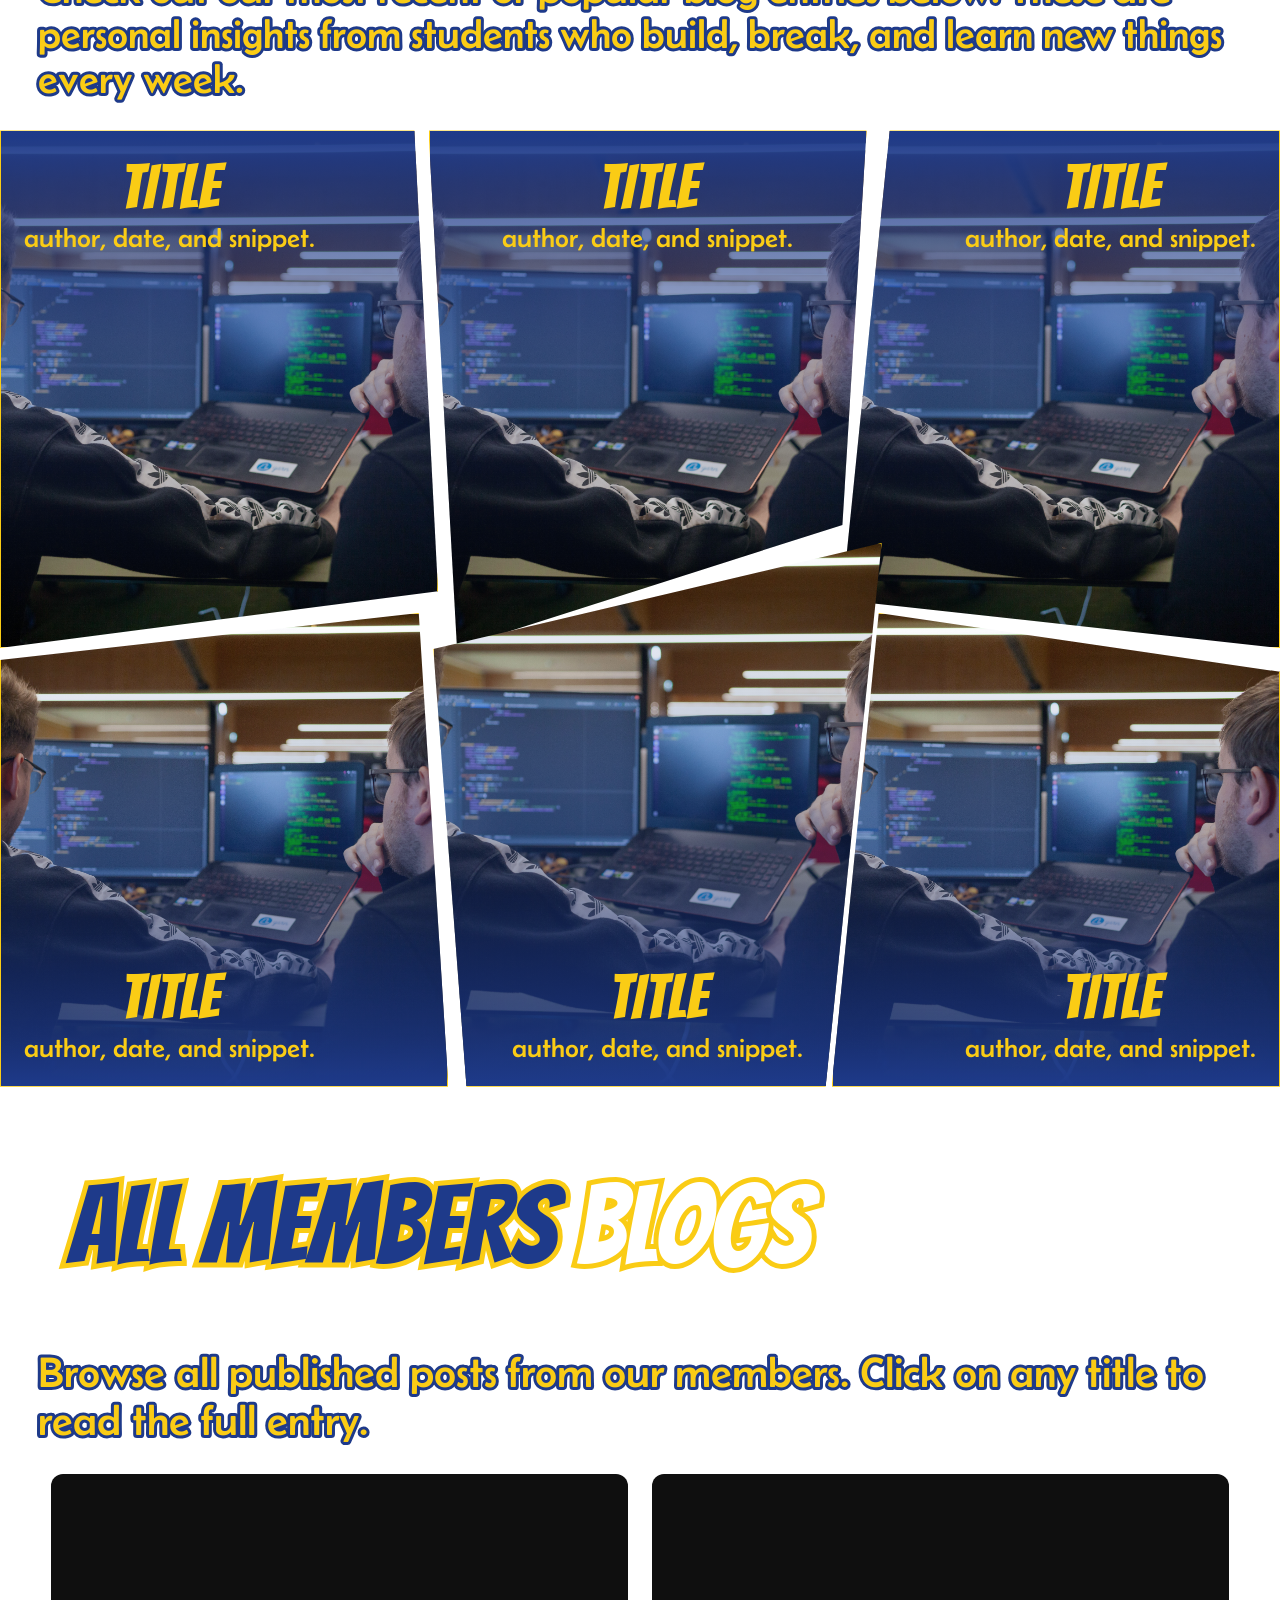
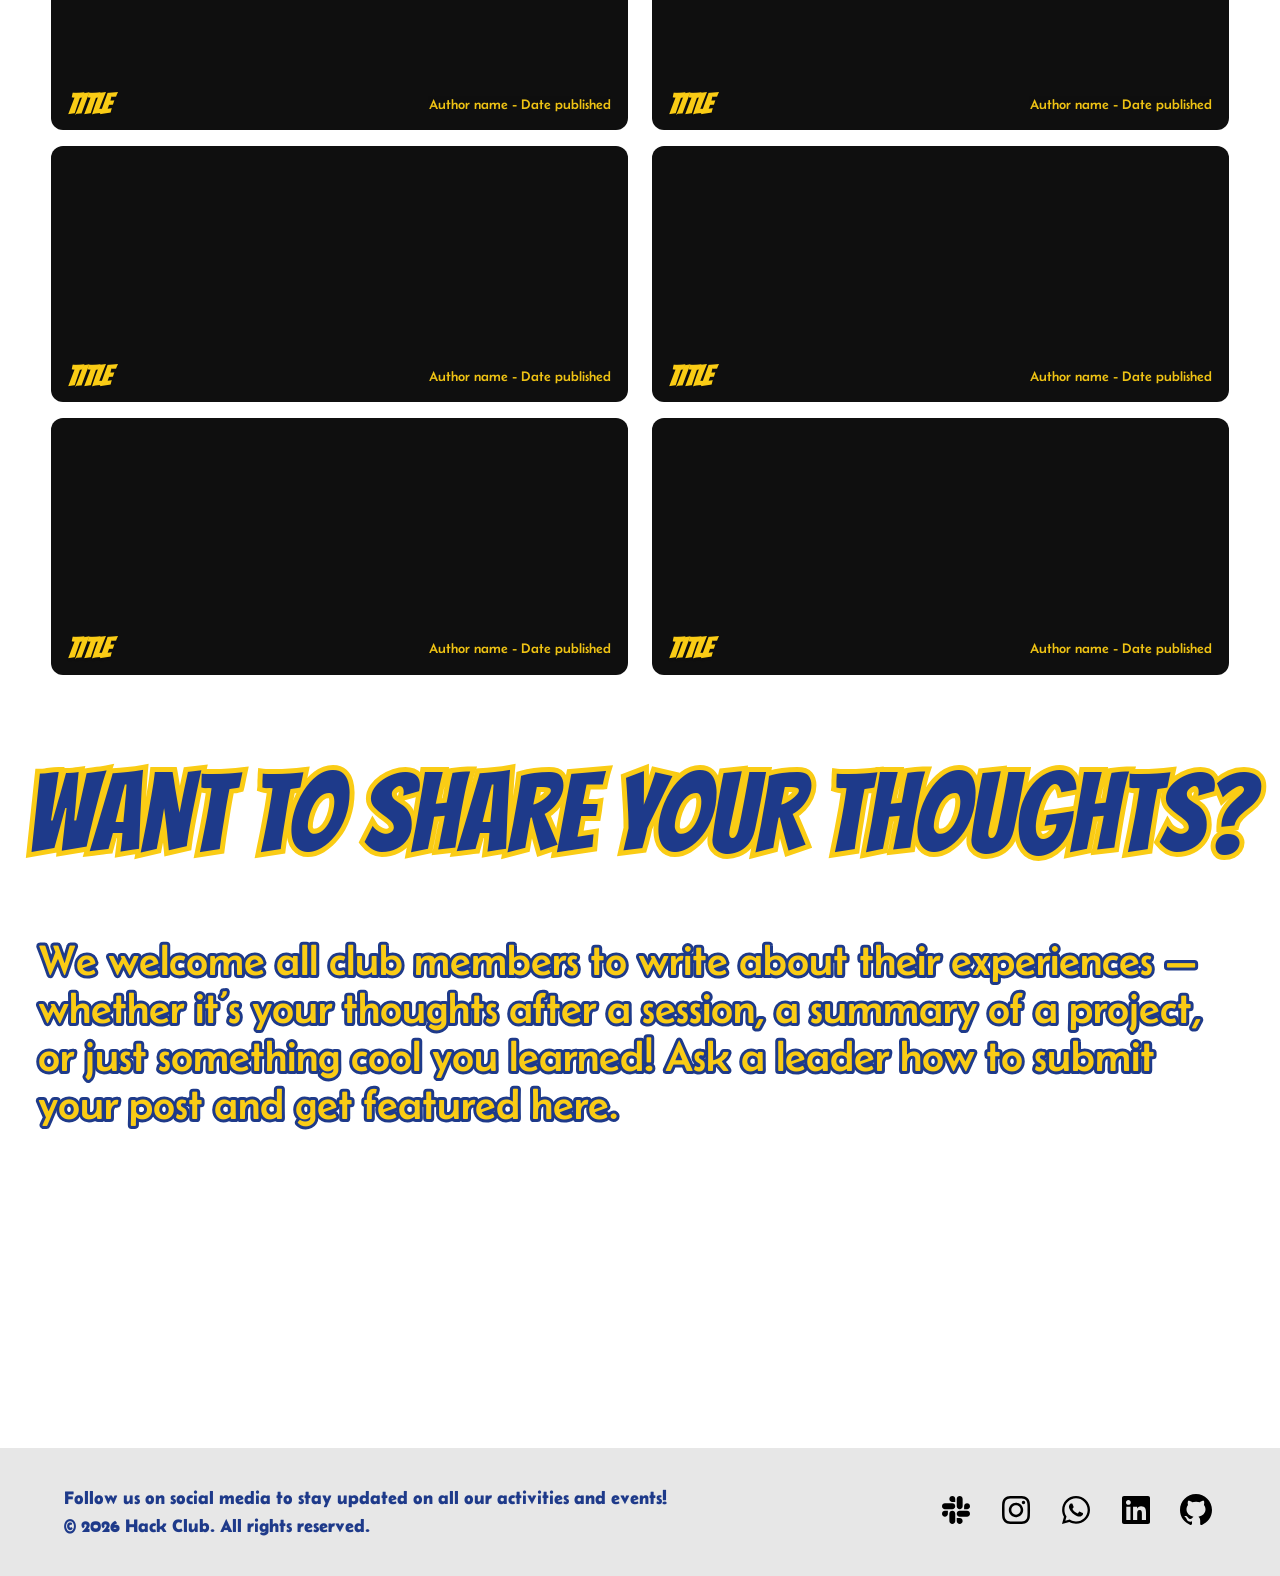
==== commit fba5f136: "Update blog.html" ====
--- a/blog.html
+++ b/blog.html
@@ -152,21 +152,11 @@
     <p>&copy; 2026 Hack Club. All rights reserved.</p>
   </div>
   <div class="icons_box">
-    <a href="https://facebook.com">
-      <img src="assets/icons/facebook-brands.svg" alt="facebook icon" width="40px" height="40px" />
-    </a>
-    <a href="https://instagram.com">
-      <img src="assets/icons/instagram-brands.svg" alt="instagram icon" width="40px" height="40px" />
-    </a>
-    <a href="https://www.youtube.com/@HackClubHQ">
-      <img src="assets/icons/youtube-brands.svg" alt="youtube icon" width="40px" height="40px" />
-    </a>
-    <a href="https://linkedin.com">
-      <img src="assets/icons/linkedin-brands.svg" alt="linkedin icon" width="40px" height="40px" />
-    </a>
-    <a href="https://github.com">
-      <img src="assets/icons/github-brands.svg" alt="github icon" width="40px" height="40px" />
-    </a>
+    <a href="https://hackclub.enterprise.slack.com/archives/C0BU2TWDW3Y"><img src="assets/icons/slack-brands.svg" alt="slack icon" width="40px" height="40px" /></a>
+    <a href="https://instagram.com"><img src="assets/icons/instagram-brands.svg" alt="instagram icon" width="40px" height="40px" /></a>
+    <a href="https://whatsapp.com/channel/0029VbDLa0u5Ui2eoqU4xU2w"><img src="assets/icons/whatsapp-brands.svg" alt="whatsapp icon" width="40px" height="40px" /></a>
+    <a href="https://linkedin.com"><img src="assets/icons/linkedin-brands.svg" alt="linkedin icon" width="40px" height="40px" /></a>
+    <a href="https://github.com/The-Eleveners-HC"><img src="assets/icons/github-brands.svg" alt="github icon" width="40px" height="40px" /></a>
   </div>
 </footer>
     
--- a/assets/css/blog.css
+++ b/assets/css/blog.css
@@ -1,9 +1,3 @@
-* {
-  margin: 0;
-  padding: 0;
-  box-sizing: border-box;
-}
-
 html {
   overflow-x: hidden;
 }
@@ -57,26 +51,6 @@
   display: block;
 }
 
-/* Navigation Links */
-nav {
-  display: flex;
-  align-items: center;
-}
-
-nav a {
-  color: var(--blue);
-  font-size: 1.6rem;
-  font-family: 'Belanosima', sans-serif;
-  font-weight: 500;
-  text-decoration: none;
-  margin-left: 4rem;
-  transition: color 0.3s ease-in-out, opacity 0.3s ease-in-out;
-}
-
-nav a:hover {
-  color: #2563EB;
-}
-
 /* Intro Section */
 .intro {
   background-color: #D9D9D9;
@@ -90,7 +64,7 @@
   color: var(--yellow);
   text-align: center;
   text-shadow: 0 1px 1px rgba(0, 0, 0, 0.25);
-  line=height: 1.5;
+  line-height: 1.5;
   font-size: 10rem;
   font-weight: 400;
   font-family: 'Bangers', cursive;
@@ -340,43 +314,6 @@
   --polygon-image: url('../images/post-sample-image.jpg');
 }
 
-/* Footer Layout */
-footer {
-  width: 100%;
-  min-height: 120px;
-  background-color: var(--gray-bg);
-  display: flex;
-  flex-direction: row;
-  justify-content: space-around;
-  align-items: center;
-  padding: 1rem 0;
-}
-
-footer .footer_text {
-  width: 55%;
-  color: var(--blue);
-  font-weight: 600;
-  font-family: 'Belanosima', sans-serif;
-  font-size: 1.2em;
-  display: flex;
-  flex-direction: column;
-  justify-content: space-evenly;
-}
-
-.icons_box {
-  width: 20%;
-  height: 100%;
-  display: flex;
-  justify-content: space-between;
-  align-items: center;
-}
-
-.icons_box img {
-  width: 32px;
-  height: 32px;
-  object-fit: contain;
-}
-
 /* ==========================================
    MEDIA QUERIES
    ========================================== */
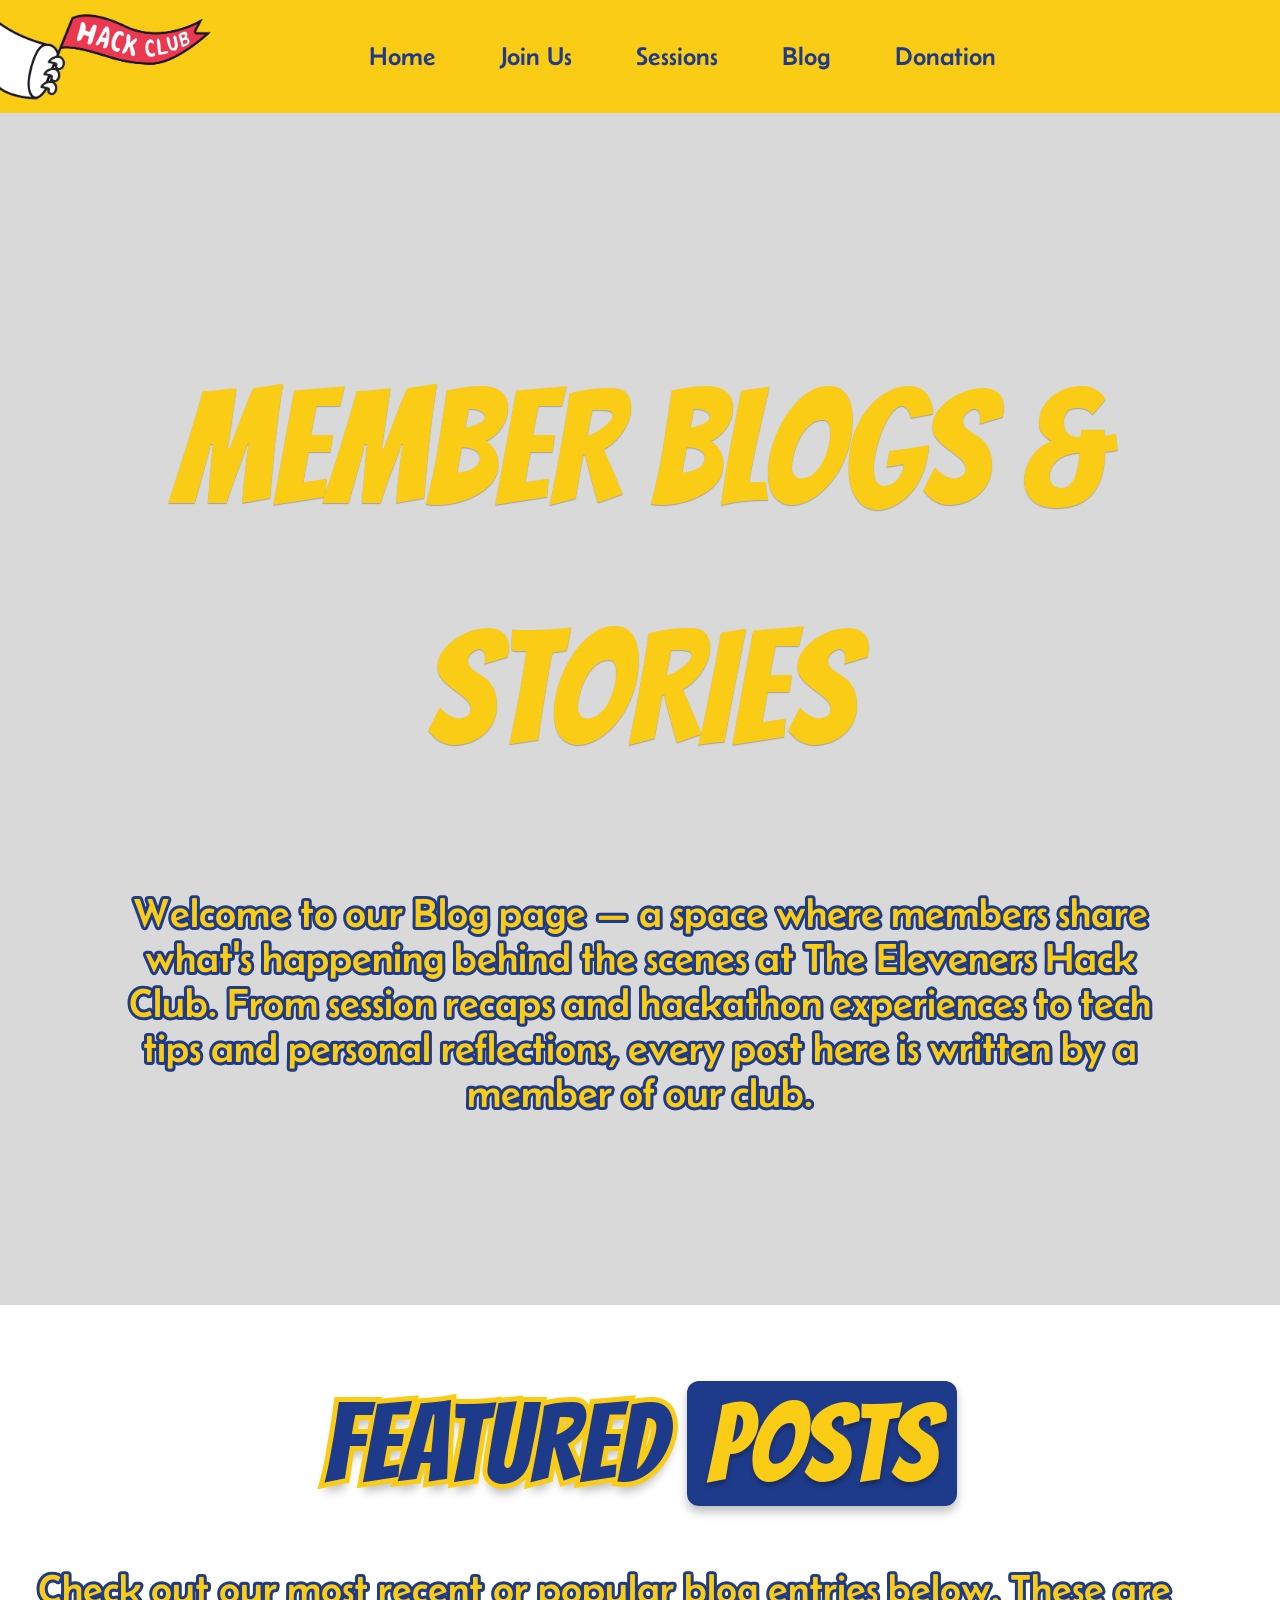
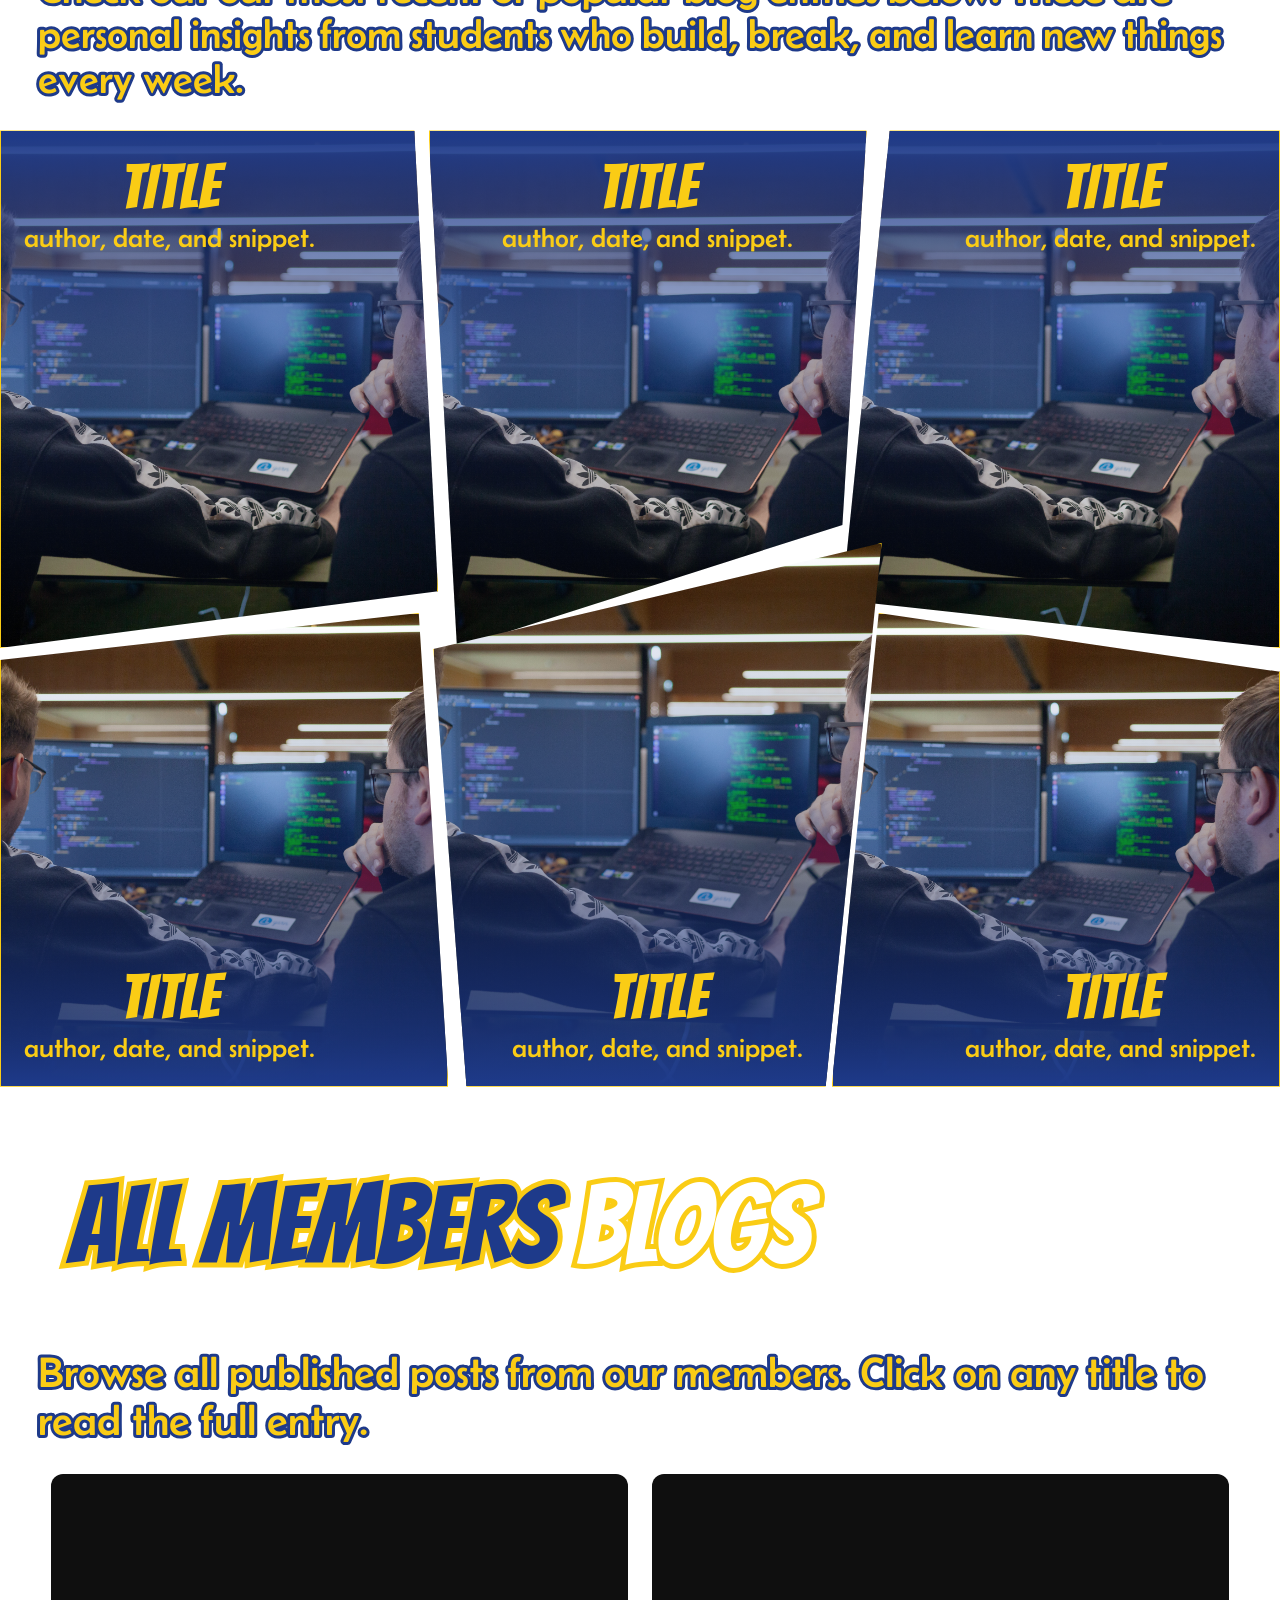
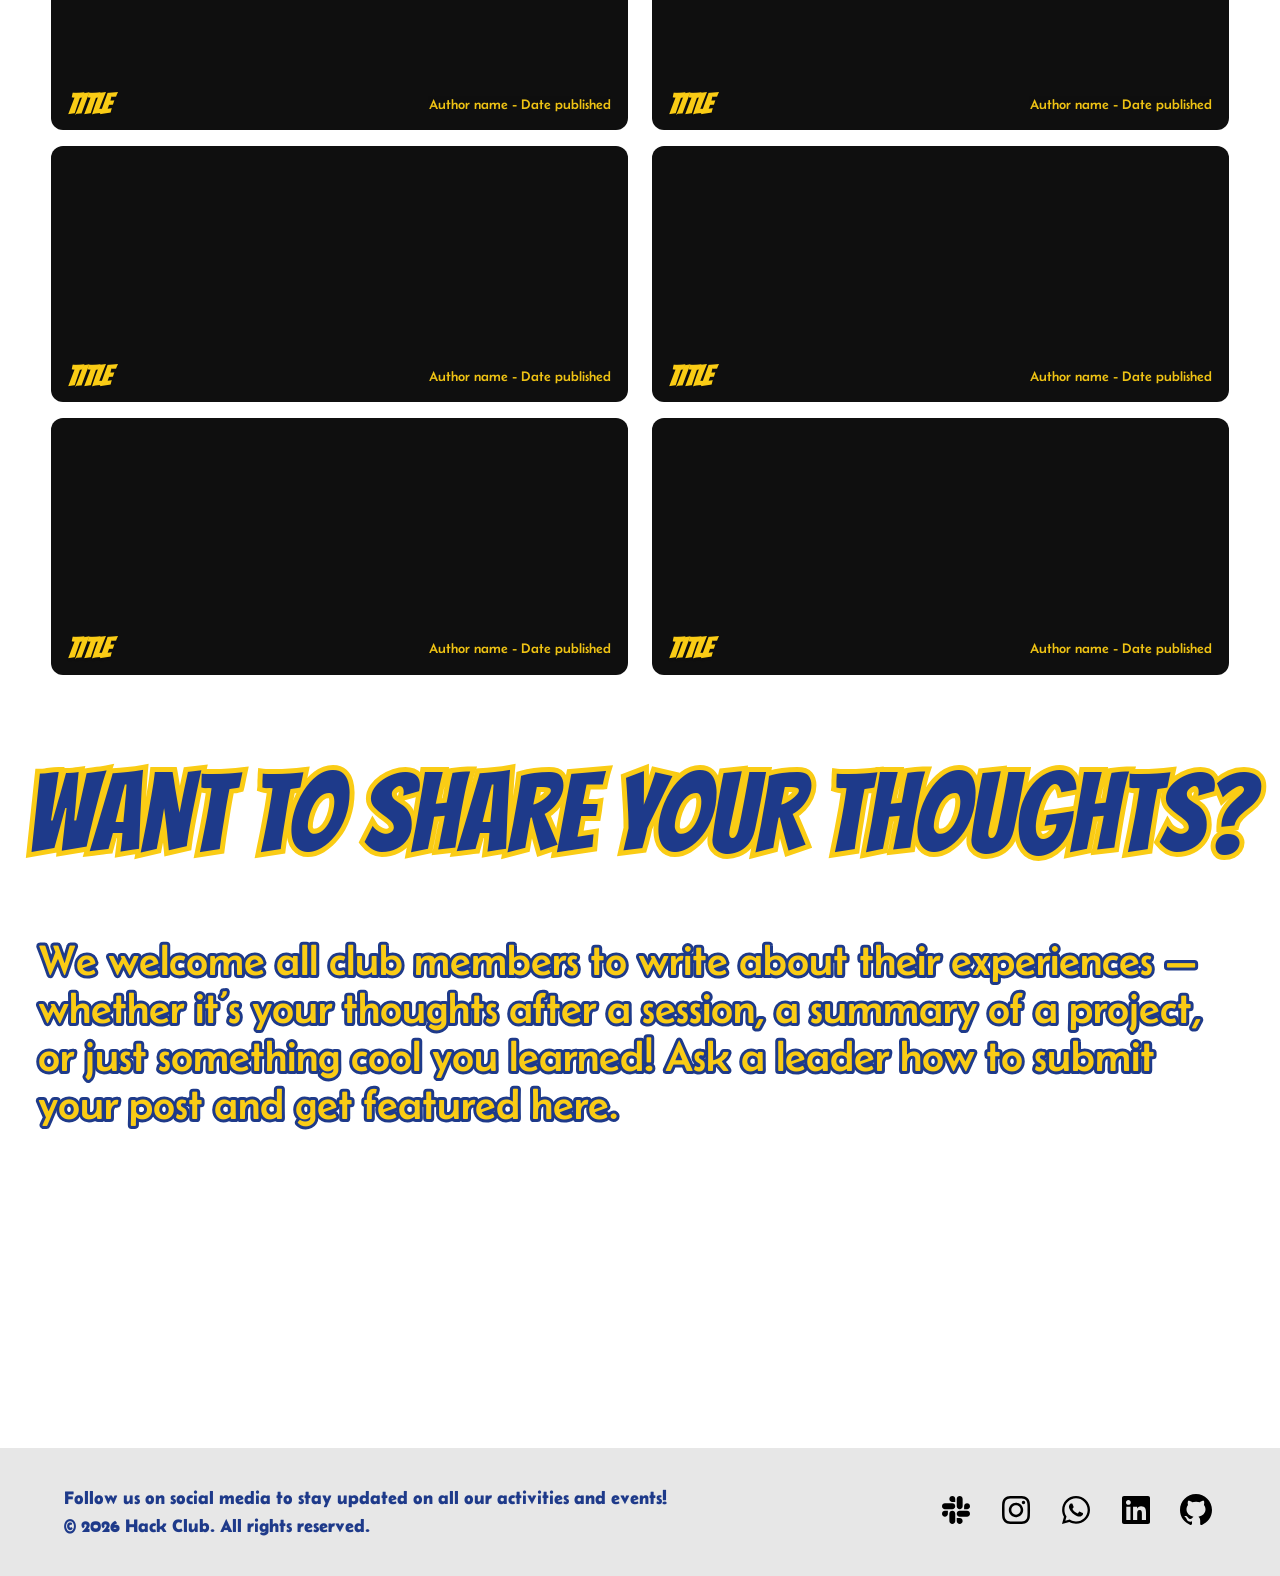
==== commit 57024e88: "Add donation link to navigation in blog.html" ====
--- a/blog.html
+++ b/blog.html
@@ -20,6 +20,7 @@
         <a href="joinus.html">Join Us</a>
         <a href="sessions.html">Sessions</a>
         <a href="blog.html">Blog</a>
+        <a href="https://hcb.hackclub.com/donations/start/the-eleveners-hack-club" class="nav-btn-donation">Donation</a>
     </nav>
     </header>
     <section class="intro">
--- a/assets/css/shared.css
+++ b/assets/css/shared.css
@@ -1,4 +1,37 @@
-/* shared.css — linked by ALL 4 pages: index, joinus, sessions, blog */
+html {
+  overflow-x: hidden;
+}
+
+img, svg {
+  max-width: 100%;
+  height: auto;
+}
+
+@media (max-width: 768px) {
+  header {
+    padding-right: 5%;
+  }
+  header img {
+    width: 8rem;      /* was stuck at 13.1875rem */
+  }
+  nav a {
+    margin-left: 1.5rem;
+    font-size: 1.2rem;
+  }
+}
+
+@media (max-width: 480px) {
+  header {
+    padding: 0 4%;
+  }
+  header img {
+    width: 6rem;
+  }
+  nav a {
+    margin-left: 0.8rem;
+    font-size: 1rem;
+  }
+}
 
 /* Reset */
 * {
@@ -29,7 +62,6 @@
 
 /* Header */
 header {
-  position: sticky;
   top: 0;
   left: 0;
   width: 100%;
--- a/assets/css/blog.css
+++ b/assets/css/blog.css
@@ -21,34 +21,6 @@
 @keyframes fadeIn {
   from { opacity: 0; }
   to { opacity: 1; }
-}
-
-/* Header Container */
-header {
-  position: sticky;
-  top: 0;
-  left: 0;
-  width: 100%;
-  height: 12.5vh;
-  padding: 0 22.222% 0 0;
-  background: var(--yellow);
-  display: flex;
-  justify-content: space-between;
-  align-items: center;
-  z-index: 1000;
-}
-
-header .header-flag {
-  display: flex;
-  align-items: center;
-  height: 100%;
-}
-
-header img {
-  width: 13.1875rem;
-  height: auto;
-  cursor: pointer;
-  display: block;
 }
 
 /* Intro Section */
@@ -463,6 +435,10 @@
     font-size: 1.1rem;
   }
 
+  header img {
+    width: 9rem;
+  }
+
   .intro h1, .pp, .ppp, .pppp {
     font-size: 4rem;
     margin-top: 3rem;
@@ -546,6 +522,10 @@
   header nav a {
     font-size: 0.9rem;
   }
+  
+  header img {
+    width: 6rem;
+  }
 
   .intro h1, .pp, .ppp, .pppp {
     font-size: 3rem;
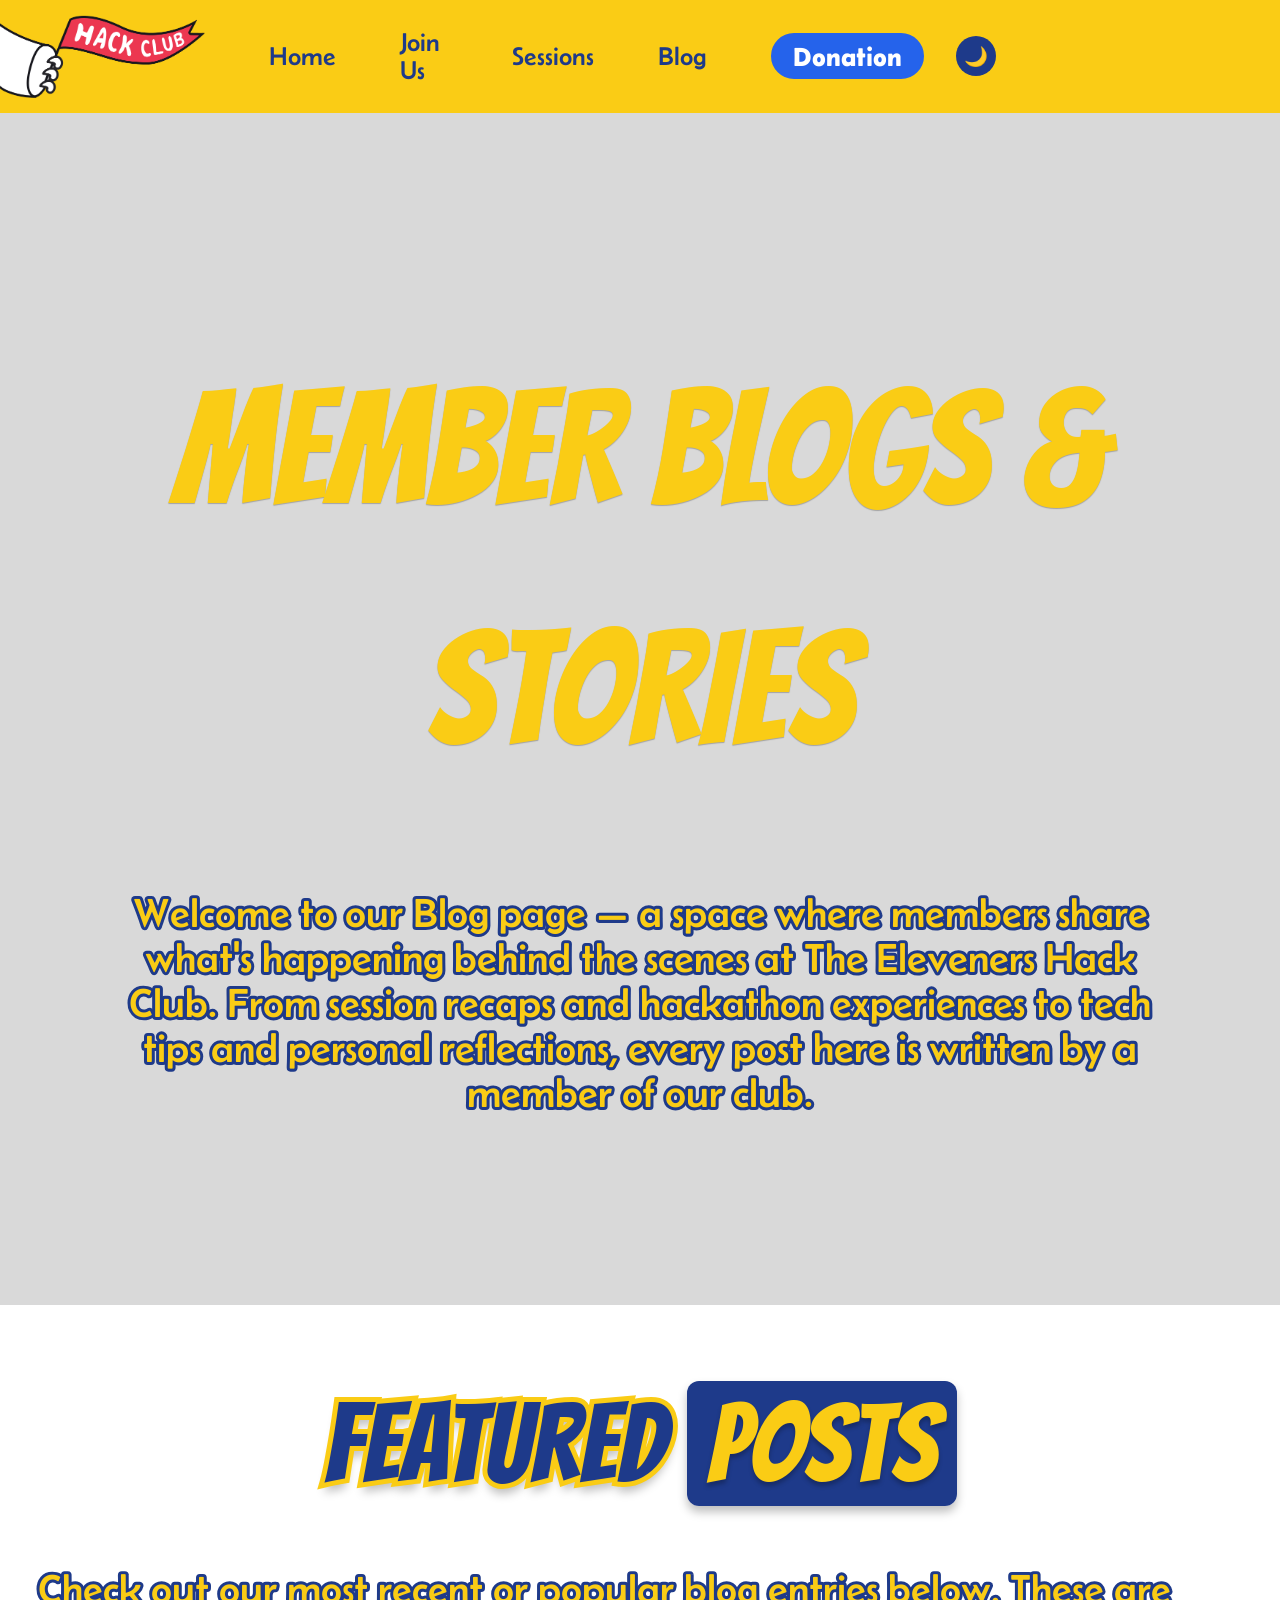
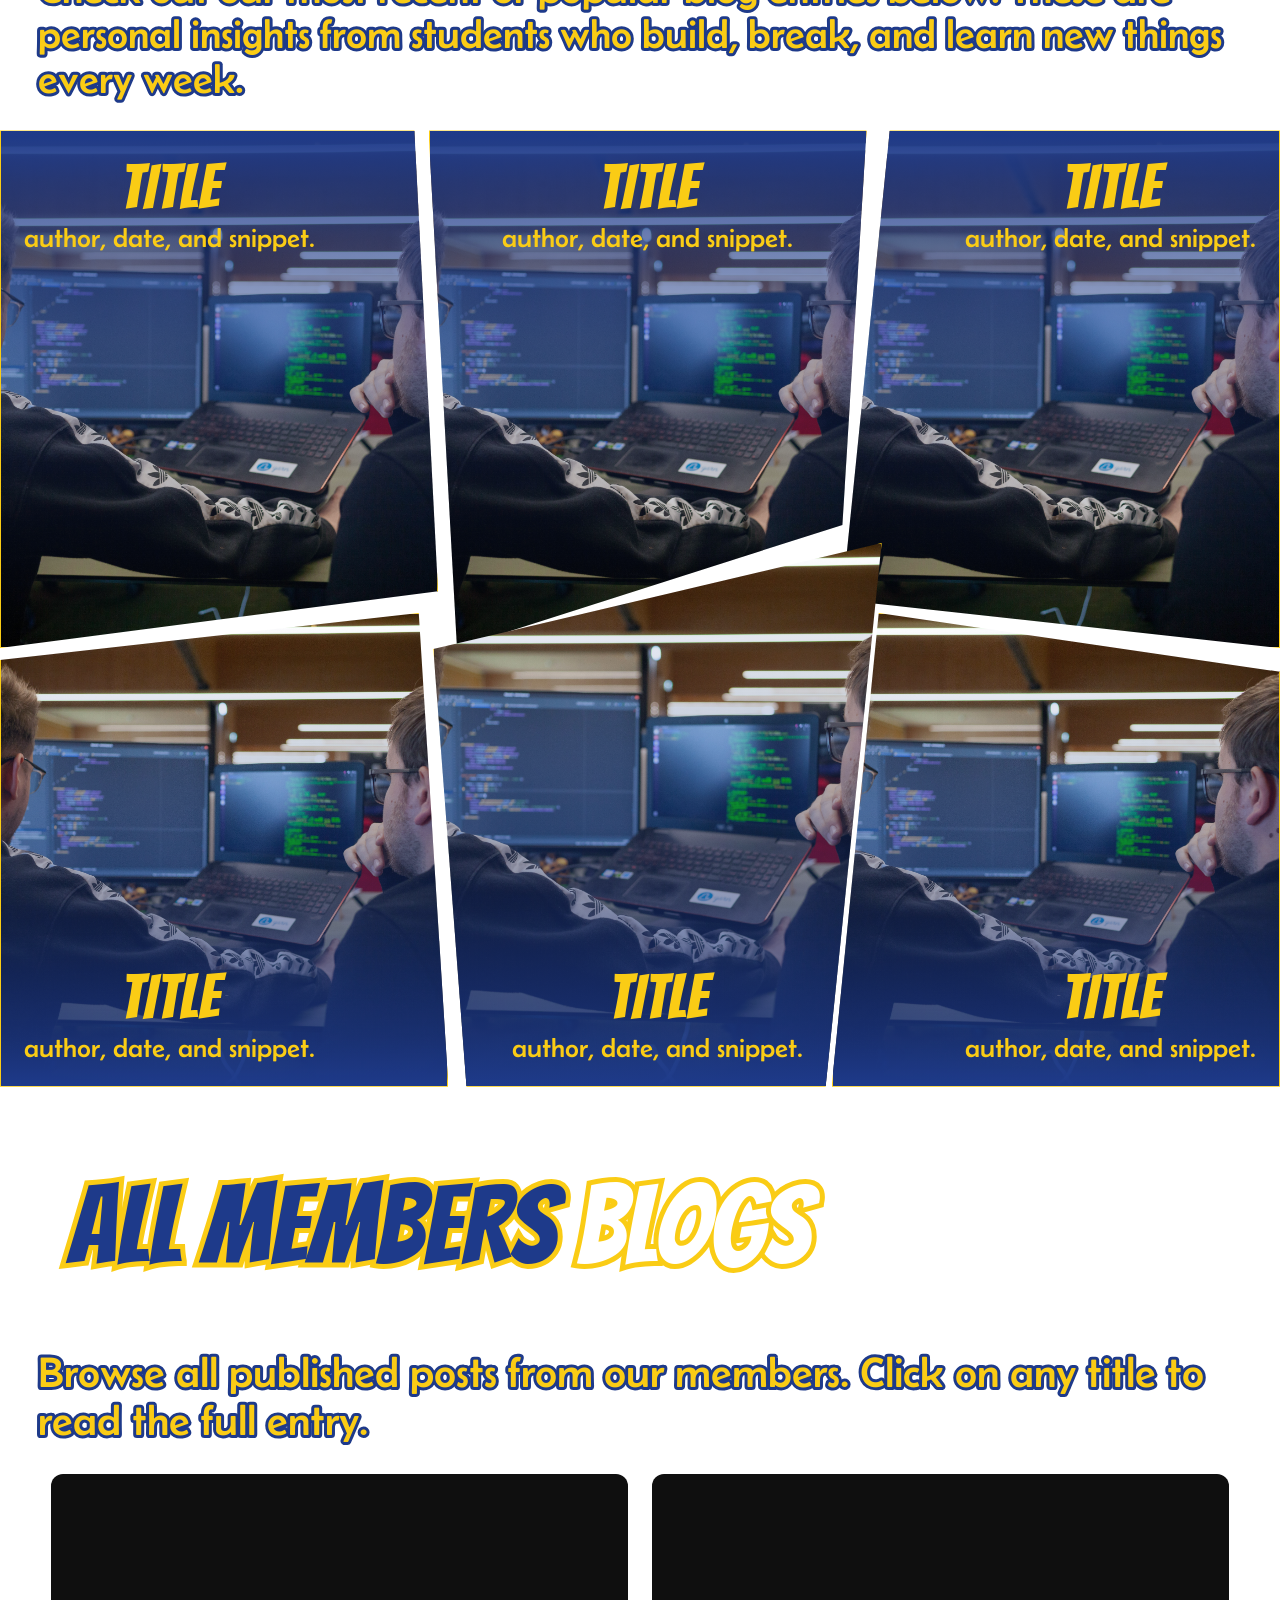
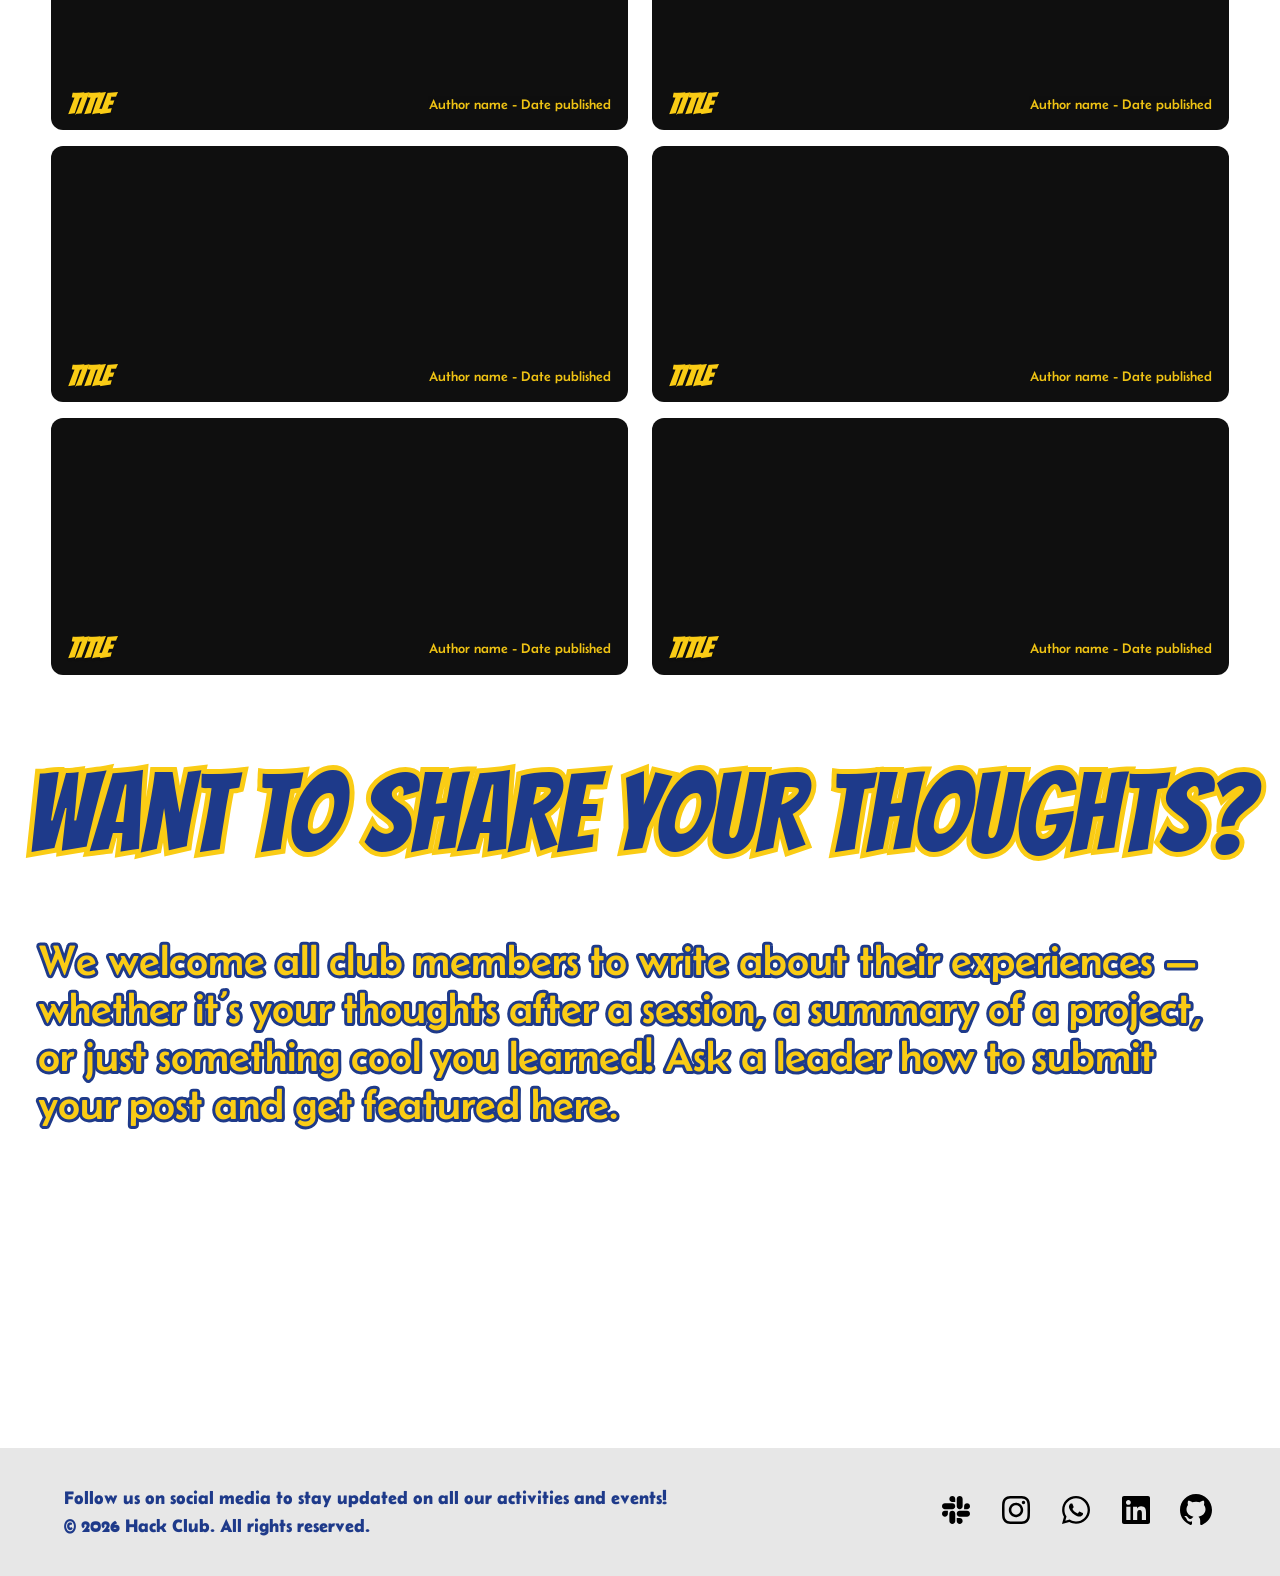
==== commit 5f0c6a0c: "Add theme toggle button to blog.html" ====
--- a/blog.html
+++ b/blog.html
@@ -10,6 +10,7 @@
     <link href="https://fonts.googleapis.com/css2?family=Belanosima:wght@400;600;700&display=swap" rel="stylesheet" />
     <link href="https://fonts.googleapis.com/css?family=Bangers&display=swap" rel="stylesheet" />
 </head>
+    
 <body>
     <header>
     <a href="index.html" class="header-flag">
@@ -21,6 +22,7 @@
         <a href="sessions.html">Sessions</a>
         <a href="blog.html">Blog</a>
         <a href="https://hcb.hackclub.com/donations/start/the-eleveners-hack-club" class="nav-btn-donation">Donation</a>
+        <button id="theme-toggle" aria-label="Toggle dark mode">🌙</button>
     </nav>
     </header>
     <section class="intro">
@@ -160,6 +162,6 @@
     <a href="https://github.com/The-Eleveners-HC"><img src="assets/icons/github-brands.svg" alt="github icon" width="40px" height="40px" /></a>
   </div>
 </footer>
-    
+<script src="assets/js/theme.js"></script>
 </body>
 </html>
--- a/assets/css/shared.css
+++ b/assets/css/shared.css
@@ -1,39 +1,37 @@
-html {
-  overflow-x: hidden;
-}
-
-img, svg {
-  max-width: 100%;
-  height: auto;
-}
-
-@media (max-width: 768px) {
-  header {
-    padding-right: 5%;
-  }
-  header img {
-    width: 8rem;      /* was stuck at 13.1875rem */
-  }
-  nav a {
-    margin-left: 1.5rem;
-    font-size: 1.2rem;
-  }
-}
-
-@media (max-width: 480px) {
-  header {
-    padding: 0 4%;
-  }
-  header img {
-    width: 6rem;
-  }
-  nav a {
-    margin-left: 0.8rem;
-    font-size: 1rem;
-  }
-}
-
-/* Reset */
+:root {
+  --bg-page: #ffffff;
+  --toggle-bg: #1E3A8A;
+  --toggle-fg: #FACC15;
+}
+
+html[data-theme="dark"] {
+  --bg-page: #0F172A;
+  --toggle-bg: #FACC15;
+  --toggle-fg: #1E3A8A;
+}
+
+body {
+  background-color: var(--bg-page);
+  transition: background-color 0.2s ease, color 0.2s ease;
+}
+
+#theme-toggle {
+  background: var(--toggle-bg);
+  color: var(--toggle-fg);
+  border: none;
+  border-radius: 50%;
+  width: 2.5rem;
+  height: 2.5rem;
+  font-size: 1.2rem;
+  cursor: pointer;
+  margin-left: 2rem;
+  display: flex;
+  align-items: center;
+  justify-content: center;
+  flex-shrink: 0;
+}
+
+/* Reset & Base Styles */
 * {
   margin: 0;
   padding: 0;
@@ -42,6 +40,7 @@
 
 html {
   scroll-behavior: smooth;
+  overflow-x: hidden;
 }
 
 body {
@@ -53,14 +52,19 @@
   color: inherit;
 }
 
-/* Shared color variables */
+img, svg {
+  max-width: 100%;
+  height: auto;
+}
+
+/* Shared Color Variables */
 :root {
   --blue: #1E3A8A;
   --yellow: #FACC15;
   --gray-bg: #e7e7e7;
 }
 
-/* Header */
+/* Header Base Styles */
 header {
   top: 0;
   left: 0;
@@ -105,7 +109,31 @@
   color: #2563EB;
 }
 
-/* Footer (social icons bar) */
+/* Donation Pill Button Base */
+nav a.nav-btn-donation {
+  color: #ffffff !important;            
+  background-color: #2563EB !important;    
+  border: 2px solid #2563EB !important;    
+  border-radius: 9999px !important;
+  padding: 0.4rem 1.25rem !important;       
+  font-weight: 600 !important;
+  display: inline-block;
+  transition: all 0.2s ease-in-out !important;
+}
+
+/* Mouse Hover State */
+nav a.nav-btn-donation:hover {
+  color: #2563EB !important;               
+  background-color: transparent !important; 
+  border-color: #2563EB !important;        
+}
+
+/* Click State */
+nav a.nav-btn-donation:active {
+  transform: scale(0.92);
+}
+
+/* Footer Base Styles */
 footer {
   display: flex;
   flex-direction: row;
@@ -141,12 +169,42 @@
   object-fit: contain;
 }
 
+/* ==========================================
+   MEDIA QUERIES
+   ========================================== */
+
 @media (max-width: 768px) {
   header {
     padding-right: 5%;
   }
+  header img {
+    width: 8rem;
+  }
   nav a {
     margin-left: 1.5rem;
     font-size: 1.2rem;
   }
-}
+  nav a.nav-btn-donation {
+    padding: 0.3rem 0.9rem !important;
+    font-size: 1.1rem !important;
+    margin-left: 0.8rem !important;
+  }
+}
+
+@media (max-width: 480px) {
+  header {
+    padding: 0 4%;
+  }
+  header img {
+    width: 6rem;
+  }
+  nav a {
+    margin-left: 0.8rem;
+    font-size: 1rem;
+  }
+  nav a.nav-btn-donation {
+    padding: 0.25rem 0.6rem !important;
+    font-size: 0.9rem !important;
+    margin-left: 0.5rem !important;
+  }
+}
